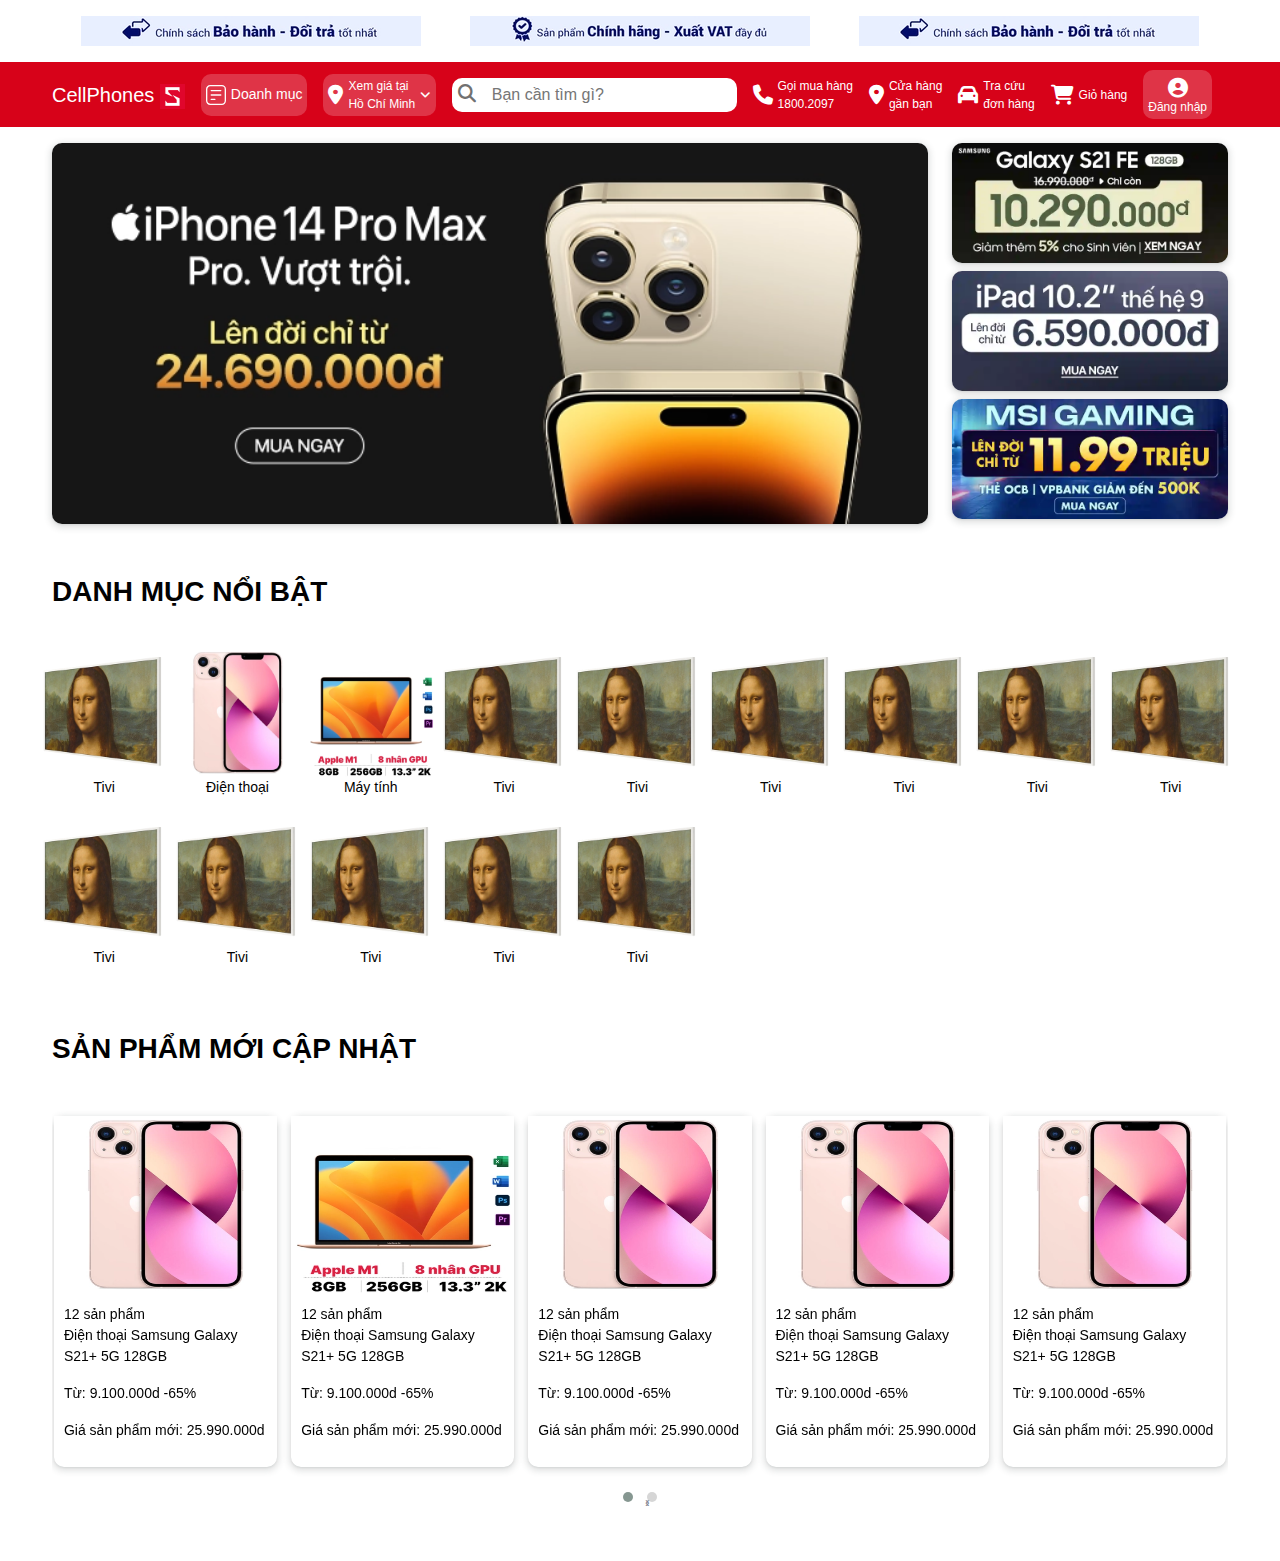
==== index.html @ 33405a59 "first commit" ====
<!DOCTYPE html>
<html lang="en">
<head>
    <meta charset="utf-8">
    <title>CellPhones | Điện thoại chính hãng</title>

    <!-- mobile responsive meta -->
    <meta name="viewport" content="width=device-width, initial-scale=1, maximum-scale=1">
    <meta name="description" content="This is meta description">
    <meta name="author" content="Themefisher">
    <meta name="generator" content="Hugo 0.74.3" />

    <!-- theme meta -->
    <meta name="theme-name" content="reader" />

    <!-- theme meta -->
    <!-- <link rel="stylesheet" href="./public/css/jquery-ui.min.css"> -->
    <link rel="stylesheet" href="https://cdnjs.cloudflare.com/ajax/libs/font-awesome/6.4.0/css/all.min.css">
    <link rel="stylesheet" href="./public/css/bootstrap.min.css">
    <!-- <link rel="stylesheet" href="./public/css/font-awesome.min.css"> -->
    <link rel="stylesheet" href="./public/css/magnific-popup.css">
    <link rel="stylesheet" href="./public/css/owl.carousel.min.css">
    <link rel="stylesheet" href="./public/css/owl.theme.default.min.css">

    <link rel="stylesheet" href="./public/css/style.css">

    <!--Favicon-->
    <link rel="shortcut icon" href="./public/image/logo-cps.png" type="image/x-icon">
    <link rel="icon" href="./public/image/logo-cps.png" type="image/x-icon">

    <meta property="og:title" content="Reader | Hugo Personal Blog Template" />
    <meta property="og:description" content="This is meta description" />
    <meta property="og:type" content="website" />
    <meta property="og:url" content="" />
    <meta property="og:updated_time" content="2020-03-15T15:40:24+06:00" />
</head>
<body>
    <!-- Page Preloder -->
    <div id="preloder">
        <div class="loader"></div>
    </div>
    <!-- Header start -->
    <header>
        <div class="container">
            <div class="top-header row p-3 text-center">
                <div class="col-lg-4 col-md-12 col-12">
                    <img src="./public/image/top-banner-1.png" alt="">
                </div>
                <div class="col-lg-4 col-md-12 col-12">
                    <img src="./public/image/top-banner-2.png" alt="">
                </div>
                <div class="col-lg-4 col-md-12 col-12">
                    <img src="./public/image/top-banner-1.png" alt="">
                </div>
            </div>
        </div>
        <nav class="header-bottom navbar navbar-expand-lg navbar-dark ftco_navbar ftco-navbar-light" id="ftco-navbar">
            <div class="container">
                <a class="navbar-brand logo order-lg-1 order-md-1 order-1" href="index.php">
                    <span>CellPhones</span>
                    <img src="./public/image/logo-cps.png" alt="Logo">
                </a>
                <div class="navbar-brand category dropdown order-lg-2 order-md-2 order-3">
                    <svg xmlns="http://www.w3.org/2000/svg" viewBox="0 0 26.99 26.99"><defs><style>.cls-1 {
                        fill: none;
                        stroke: #fff;
                        stroke-linecap: round;
                        stroke-linejoin: round;
                        stroke-width: 1.8px;
                      }</style></defs> <g id="Layer_2" data-name="Layer 2"><g id="Layer_1-2" data-name="Layer 1"><line x1="7.06" y1="7.52" x2="19.92" y2="7.52" class="cls-1"></line> <line x1="7.06" y1="13.49" x2="19.92" y2="13.49" class="cls-1"></line> <line x1="7.06" y1="19.47" x2="11.95" y2="19.47" class="cls-1"></line> <rect x="0.9" y="0.9" width="25.19" height="25.19" rx="4.71" class="cls-1"></rect></g></g></svg>
                    <a class="dropdown-toggle nav-link" href="#" role="button" id="category">Doanh mục</a>
                    <div class="dropdown-menu" aria-labelledby="category">
                        <a class="dropdown-item" href="">dsad</a>
                        <a class="dropdown-item" href="">dsad</a>
                        <a class="dropdown-item" href="">dsad</a>
                    </div>
                </div>

                <div class="navbar-brand general location order-lg-3 order-md-3 order-4">
                    <div class="icon-address"><i class="fa-sharp fa-solid fa-location-dot"></i></div>
                    <div class="info-location">
                        <p>Xem giá tại</p>
                        <p class="name">Hồ Chí Minh</p>
                    </div>
                    <div class="icon-down"><i class="fa-solid fa-angle-down"></i></div>
                </div>

                <div class="navbar-brand search-header order-lg-4 order-md-4 order-2">
                    <form method="post">
                        <div class="group-input">
                            <div class="btn-search">
                                <button type="submit"><i class="fa-solid fa-magnifying-glass"></i></button>
                            </div>
                            <input type="search" placeholder="Bạn cần tìm gì?">
                        </div>
                    </form>
                </div>

                <div class="navbar-brand general item-info item-768 order-lg-5 order-md-5 order-5">
                    <div class="icon-address"><i class="fa fa-phone"></i></div>
                    <div class="info-location">
                        <p>Gọi mua hàng</p>
                        <p>1800.2097</p>
                    </div>
                </div>

                <div class="navbar-brand general item-info item-768 order-lg-6 order-md-6 order-6">
                    <div class="icon-address"><i class="fa-sharp fa-solid fa-location-dot"></i></div>
                    <div class="info-location">
                        <p>Cửa hàng</p>
                        <p>gần bạn</p>
                    </div>
                </div>

                <div class="navbar-brand general item-info item-768 order-lg-7 order-md-7 order-7">
                    <div class="icon-address"><i class="fa-solid fa-car"></i></div>
                    <div class="info-location">
                        <p>Tra cứu</p>
                        <p>đơn hàng</p>
                    </div>
                </div>

                <div class="navbar-brand general item-info cart order-lg-8 order-md-8 order-8">
                    <div class="icon-address"><i class="fa-solid fa-cart-shopping"></i></div>
                    <div class="info-location">
                        <p>Giỏ hàng</p>
                    </div>
                </div>

                <a class="navbar-brand category item-768 login order-lg-9 order-md-9 order-9">
                    <div class="icon-user"><i class="fa-solid fa-circle-user"></i></div>
                    <p>Đăng nhập</p>
                </a>

                <!-- <button class="navbar-toggler" type="button" data-toggle="collapse" data-target="#ftco-nav" aria-controls="ftco-nav" aria-expanded="false" aria-label="Toggle navigation">
                    <span class="oi oi-menu"></span> Menu
                </button> -->
    
            </div>
        </nav>
        <!-- END nav -->
    </header>
    <!-- Header end -->

    <!-- Main start -->
    <main>
        <!-- Banner start -->
        <section class="banner my-3">
            <div class="container">
                <div class="row">
                    <div class="col-lg-9 col-md-9 col-12">
                        <div class="img-banner">
                            <img src="./public/image/banner1.png" width="100%" alt="banner">
                        </div>
                    </div>
                    <div class="col-lg-3 col-md-3 col-12">
                        <div class="row">
                            <div class="col-12 mb-2">
                                <img src="./public/image/img-intro1.png" class="img-fluid" alt="">
                            </div>
                            <div class="col-12 mb-2">
                                <img src="./public/image/img-intro2.png" class="img-fluid" alt="">
                            </div>
                            <div class="col-12 mb-2">
                                <img src="./public/image/img-intro.png" class="img-fluid" alt="">
                            </div>
                        </div>
                    </div>
                </div>
            </div>
        </section>
        <!-- Banner end -->

        <!--Category start-->
        <section class="manufacture my-5">
            <div class="container">
                <div class="heading">
                    <h3>Danh mục nổi bật</h3>
                </div>
                <div class="row">
                    <div class="group-manu">
                        <a class="item">
                            <img src="./public/image/product1.png" alt="Manufacture">
                            <p class="name">Tivi</p>
                        </a>
                        <a class="item">
                            <img src="./public/image/product2.png" alt="Manufacture">
                            <p class="name">Điện thoại</p>
                        </a>
                        <a class="item">
                            <img src="./public/image/product3.png" alt="Manufacture">
                            <p class="name">Máy tính</p>
                        </a>
                        <a class="item">
                            <img src="./public/image/product1.png" alt="Manufacture">
                            <p class="name">Tivi</p>
                        </a>
                        <a class="item">
                            <img src="./public/image/product1.png" alt="Manufacture">
                            <p class="name">Tivi</p>
                        </a>
                        <a class="item">
                            <img src="./public/image/product1.png" alt="Manufacture">
                            <p class="name">Tivi</p>
                        </a>
                        <a class="item">
                            <img src="./public/image/product1.png" alt="Manufacture">
                            <p class="name">Tivi</p>
                        </a>
                        <a class="item">
                            <img src="./public/image/product1.png" alt="Manufacture">
                            <p class="name">Tivi</p>
                        </a>
                        <a class="item">
                            <img src="./public/image/product1.png" alt="Manufacture">
                            <p class="name">Tivi</p>
                        </a>
                        <a class="item">
                            <img src="./public/image/product1.png" alt="Manufacture">
                            <p class="name">Tivi</p>
                        </a>
                        <a class="item">
                            <img src="./public/image/product1.png" alt="Manufacture">
                            <p class="name">Tivi</p>
                        </a>
                        <a class="item">
                            <img src="./public/image/product1.png" alt="Manufacture">
                            <p class="name">Tivi</p>
                        </a>
                        <a class="item">
                            <img src="./public/image/product1.png" alt="Manufacture">
                            <p class="name">Tivi</p>
                        </a>
                        <a class="item">
                            <img src="./public/image/product1.png" alt="Manufacture">
                            <p class="name">Tivi</p>
                        </a>
                    </div>
                </div>
            </div>
        </section>
        <!--Category end-->

        <!--Product start-->
        <section class="product my-5">
            <div class="container">
                <div class="heading">
                    <div class="heading">
                        <h3>Sản phẩm mới cập nhật</h3>
                    </div>
                </div>
                <!--List product-->
                <div class="carousel-product">
                    <div class="owl-carousel owl-theme">
                        <div class="item">
                            <img src="./public/image/product2.png" loading="lazy" alt="Product">
                            <div class="group-info">
                                <div class="tags"><span>12</span> sản phẩm</div>
                                <p class="name">Điện thoại Samsung Galaxy S21+ 5G 128GB</p>
                                <p class="price">Từ: <span>9.100.000d</span> <span class="sale"> -65%</span></p>
                                <p>Giá sản phẩm mới: 25.990.000d</p>
                            </div>
                        </div>
                        <div class="item">
                            <img src="./public/image/product3.png" loading="lazy" alt="Product">
                            <div class="group-info">
                                <div class="tags"><span>12</span> sản phẩm</div>
                                <p class="name">Điện thoại Samsung Galaxy S21+ 5G 128GB</p>
                                <p class="price">Từ: <span>9.100.000d</span> <span class="sale"> -65%</span></p>
                                <p>Giá sản phẩm mới: 25.990.000d</p>
                            </div>
                        </div>
                        <div class="item">
                            <img src="./public/image/product2.png" loading="lazy" alt="Product">
                            <div class="group-info">
                                <div class="tags"><span>12</span> sản phẩm</div>
                                <p class="name">Điện thoại Samsung Galaxy S21+ 5G 128GB</p>
                                <p class="price">Từ: <span>9.100.000d</span> <span class="sale"> -65%</span></p>
                                <p>Giá sản phẩm mới: 25.990.000d</p>
                            </div>
                        </div>
                        <div class="item">
                            <img src="./public/image/product2.png" loading="lazy" alt="Product">
                            <div class="group-info">
                                <div class="tags"><span>12</span> sản phẩm</div>
                                <p class="name">Điện thoại Samsung Galaxy S21+ 5G 128GB</p>
                                <p class="price">Từ: <span>9.100.000d</span> <span class="sale"> -65%</span></p>
                                <p>Giá sản phẩm mới: 25.990.000d</p>
                            </div>
                        </div>
                        <div class="item">
                            <img src="./public/image/product2.png" loading="lazy" alt="Product">
                            <div class="group-info">
                                <div class="tags"><span>12</span> sản phẩm</div>
                                <p class="name">Điện thoại Samsung Galaxy S21+ 5G 128GB</p>
                                <p class="price">Từ: <span>9.100.000d</span> <span class="sale"> -65%</span></p>
                                <p>Giá sản phẩm mới: 25.990.000d</p>
                            </div>
                        </div>
                        <div class="item">
                            <img src="./public/image/product2.png" loading="lazy" alt="Product">
                            <div class="group-info">
                                <div class="tags"><span>12</span> sản phẩm</div>
                                <p class="name">Điện thoại Samsung Galaxy S21+ 5G 128GB</p>
                                <p class="price">Từ: <span>9.100.000d</span> <span class="sale"> -65%</span></p>
                                <p>Giá sản phẩm mới: 25.990.000d</p>
                            </div>
                        </div>
                        <div class="item">
                            <img src="./public/image/product2.png" loading="lazy" alt="Product">
                            <div class="group-info">
                                <div class="tags"><span>12</span> sản phẩm</div>
                                <p class="name">Điện thoại Samsung Galaxy S21+ 5G 128GB</p>
                                <p class="price">Từ: <span>9.100.000d</span> <span class="sale"> -65%</span></p>
                                <p>Giá sản phẩm mới: 25.990.000d</p>
                            </div>
                        </div>
                        <div class="item">
                            <img src="./public/image/product2.png" loading="lazy" alt="Product">
                            <div class="group-info">
                                <div class="tags"><span>12</span> sản phẩm</div>
                                <p class="name">Điện thoại Samsung Galaxy S21+ 5G 128GB</p>
                                <p class="price">Từ: <span>9.100.000d</span> <span class="sale"> -65%</span></p>
                                <p>Giá sản phẩm mới: 25.990.000d</p>
                            </div>
                        </div>
                    </div>
                </div>
            </div>
        </section>
        <!--Product end-->
    </main>
    <!-- Main end -->


    <!-- Footer start -->
    <footer>

    </footer>
    <!-- Footer end -->


    <!-- script -->
    <script src="./public/js/jquery-3.3.1.min.js"></script>
    <script src="./public/js/bootstrap.min.js"></script>
    <script src="./public/js/jquery.magnific-popup.min.js"></script>
    <script src="./public/js/owl.carousel.min.js"></script>

    <script src="./public/js/main.js"></script>
    <script src="./public/js/script.js"></script>
</body>
</html>
---- public/css/style.css ----
/*!
 * Bootstrap v4.6.0 (https://getbootstrap.com/)
 * Copyright 2011-2021 The Bootstrap Authors
 * Copyright 2011-2021 Twitter, Inc.
 * Licensed under MIT (https://github.com/twbs/bootstrap/blob/main/LICENSE)
 */
:root {
    --blue: #4e73df;
    --indigo: #6610f2;
    --purple: #6f42c1;
    --pink: #e83e8c;
    --red: #d70018;
    --orange: #fd7e14;
    --yellow: #f6c23e;
    --green: #1cc88a;
    --teal: #20c9a6;
    --cyan: #36b9cc;
    --white: #fff;
    --gray: #858796;
    --gray-dark: #5a5c69;
    --primary: #4e73df;
    --secondary: #858796;
    --success: #1cc88a;
    --info: #36b9cc;
    --warning: #f6c23e;
    --danger: #d70018;
    --light: #f8f9fc;
    --dark: #000000;
    --breakpoint-xs: 0;
    --breakpoint-sm: 576px;
    --breakpoint-md: 768px;
    --breakpoint-lg: 992px;
    --breakpoint-xl: 1200px;
}

*,
*::before,
*::after {
    box-sizing: border-box;
}

html {
	font-family: sans-serif;
    line-height: 1.15;
    -webkit-text-size-adjust: 100%;
    -webkit-tap-highlight-color: rgba(0, 0, 0, 0);
}

article, aside, figcaption, figure, footer, header, hgroup, main, nav, section {
    display: block;
}

body {
    margin: 0;
    font-family: sans-serif;
    font-size: 1rem;
    font-weight: 400;
    line-height: 1.5;
    color: #858796;
    text-align: left;
    background-color: #fff;
}

[tabindex="-1"]:focus:not(:focus-visible) {
    outline: 0 !important;
}

hr {
    box-sizing: content-box;
    height: 0;
    overflow: visible;
}

h1, h2, h3, h4, h5, h6 {
    margin-top: 0;
    margin-bottom: 0.5rem;
}

p {
    margin-top: 0;
    margin-bottom: 1rem;
}

abbr[title],
abbr[data-original-title] {
    text-decoration: underline;
    -webkit-text-decoration: underline dotted;
    text-decoration: underline dotted;
    cursor: help;
    border-bottom: 0;
    -webkit-text-decoration-skip-ink: none;
    text-decoration-skip-ink: none;
}

address {
    margin-bottom: 1rem;
    font-style: normal;
    line-height: inherit;
}

ol,
ul,
dl {
    margin-top: 0;
    margin-bottom: 1rem;
}

ol ol,
ul ul,
ol ul,
ul ol {
    margin-bottom: 0;
}

dt {
    font-weight: 700;
}

dd {
    margin-bottom: .5rem;
    margin-left: 0;
}

blockquote {
    margin: 0 0 1rem;
}

b,
strong {
    font-weight: bolder;
}

small {
    font-size: 80%;
}

sub,
sup {
    position: relative;
    font-size: 75%;
    line-height: 0;
    vertical-align: baseline;
}

sub {
    bottom: -.25em;
}

sup {
    top: -.5em;
}

a {
    color: #4e73df;
    text-decoration: none;
    background-color: transparent;
}

a:hover {
    color: #224abe;
    text-decoration: underline;
}

a:not([href]):not([class]) {
    color: inherit;
    text-decoration: none;
}

a:not([href]):not([class]):hover {
    color: inherit;
    text-decoration: none;
}

pre,
code,
kbd,
samp {
    font-family: SFMono-Regular, Menlo, Monaco, Consolas, "Liberation Mono", "Courier New", monospace;
    font-size: 1em;
}

pre {
    margin-top: 0;
    margin-bottom: 1rem;
    overflow: auto;
    -ms-overflow-style: scrollbar;
}

figure {
    margin: 0 0 1rem;
}

img {
    vertical-align: middle;
    border-style: none;
}

svg {
    overflow: hidden;
    vertical-align: middle;
}

table {
    border-collapse: collapse;
}

caption {
    padding-top: 0.75rem;
    padding-bottom: 0.75rem;
    color: #858796;
    text-align: left;
    caption-side: bottom;
}

th {
    text-align: inherit;
    text-align: -webkit-match-parent;
}

label {
    display: inline-block;
    margin-bottom: 0.5rem;
}

button {
    border-radius: 0;
}

button:focus:not(:focus-visible) {
    outline: 0;
}

input,
button,
select,
optgroup,
textarea {
    margin: 0;
    font-family: inherit;
    font-size: inherit;
    line-height: inherit;
}

button,
input {
    overflow: visible;
}

button,
select {
    text-transform: none;
}

[role="button"] {
    cursor: pointer;
}

select {
    word-wrap: normal;
}

button,
[type="button"],
[type="reset"],
[type="submit"] {
    -webkit-appearance: button;
}

button:not(:disabled),
[type="button"]:not(:disabled),
[type="reset"]:not(:disabled),
[type="submit"]:not(:disabled) {
    cursor: pointer;
}

button::-moz-focus-inner,
[type="button"]::-moz-focus-inner,
[type="reset"]::-moz-focus-inner,
[type="submit"]::-moz-focus-inner {
    padding: 0;
    border-style: none;
}

input[type="radio"],
input[type="checkbox"] {
    box-sizing: border-box;
    padding: 0;
}

textarea {
    overflow: auto;
    resize: vertical;
}

fieldset {
    min-width: 0;
    padding: 0;
    margin: 0;
    border: 0;
}

legend {
    display: block;
    width: 100%;
    max-width: 100%;
    padding: 0;
    margin-bottom: .5rem;
    font-size: 1.5rem;
    line-height: inherit;
    color: inherit;
    white-space: normal;
}

progress {
    vertical-align: baseline;
}

[type="number"]::-webkit-inner-spin-button,
[type="number"]::-webkit-outer-spin-button {
    height: auto;
}

[type="search"] {
    outline-offset: -2px;
    -webkit-appearance: none;
}

[type="search"]::-webkit-search-decoration {
    -webkit-appearance: none;
}

::-webkit-file-upload-button {
    font: inherit;
    -webkit-appearance: button;
}

output {
    display: inline-block;
}

summary {
    display: list-item;
    cursor: pointer;
}

template {
    display: none;
}

[hidden] {
    display: none !important;
}

h1, h2, h3, h4, h5, h6,
.h1, .h2, .h3, .h4, .h5, .h6 {
    margin-bottom: 0.5rem;
    font-weight: 400;
    line-height: 1.2;
}

h1, .h1 {
    font-size: 2.5rem;
}

h2, .h2 {
    font-size: 2rem;
}

h3, .h3 {
    font-size: 1.75rem;
}

h4, .h4 {
    font-size: 1.5rem;
}

h5, .h5 {
    font-size: 1.25rem;
}

h6, .h6 {
    font-size: 1rem;
}


.container,
.container-fluid,
.container-sm,
.container-md,
.container-lg,
.container-xl {
    width: 100%;
    padding-right: 0.75rem;
    padding-left: 0.75rem;
    margin-right: auto;
    margin-left: auto;
}

@media (min-width: 576px) {
    .container, .container-sm {
        max-width: calc(100% - 30px);
    }
}

@media (min-width: 768px) {
    .container, .container-sm, .container-md {
        max-width: calc(100% - 30px);
    }
}

@media (min-width: 992px) {
    .container, .container-sm, .container-md, .container-lg {
        max-width: calc(100% - 30px);
    }
}

@media (min-width: 1200px) {
    .container, .container-sm, .container-md, .container-lg, .container-xl {
        max-width: 1200px;
    }
}

.row {
    display: flex;
    flex-wrap: wrap;
    margin-right: -0.75rem;
    margin-left: -0.75rem;
}

.no-gutters {
    margin-right: 0;
    margin-left: 0;
}

.no-gutters>.col,
.no-gutters>[class*="col-"] {
    padding-right: 0;
    padding-left: 0;
}

.col-1, .col-2, .col-3, .col-4, .col-5, .col-6, .col-7, .col-8, .col-9, .col-10, .col-11, .col-12, .col,
.col-auto, .col-sm-1, .col-sm-2, .col-sm-3, .col-sm-4, .col-sm-5, .col-sm-6, .col-sm-7, .col-sm-8, .col-sm-9, .col-sm-10, .col-sm-11, .col-sm-12, .col-sm,
.col-sm-auto, .col-md-1, .col-md-2, .col-md-3, .col-md-4, .col-md-5, .col-md-6, .col-md-7, .col-md-8, .col-md-9, .col-md-10, .col-md-11, .col-md-12, .col-md,
.col-md-auto, .col-lg-1, .col-lg-2, .col-lg-3, .col-lg-4, .col-lg-5, .col-lg-6, .col-lg-7, .col-lg-8, .col-lg-9, .col-lg-10, .col-lg-11, .col-lg-12, .col-lg,
.col-lg-auto, .col-xl-1, .col-xl-2, .col-xl-3, .col-xl-4, .col-xl-5, .col-xl-6, .col-xl-7, .col-xl-8, .col-xl-9, .col-xl-10, .col-xl-11, .col-xl-12, .col-xl,
.col-xl-auto {
    position: relative;
    width: 100%;
    padding-right: 0.75rem;
    padding-left: 0.75rem;
}

.col {
    flex-basis: 0;
    flex-grow: 1;
    max-width: 100%;
}

.row-cols-1>* {
    flex: 0 0 100%;
    max-width: 100%;
}

.row-cols-2>* {
    flex: 0 0 50%;
    max-width: 50%;
}

.row-cols-3>* {
    flex: 0 0 33.33333%;
    max-width: 33.33333%;
}

.row-cols-4>* {
    flex: 0 0 25%;
    max-width: 25%;
}

.row-cols-5>* {
    flex: 0 0 20%;
    max-width: 20%;
}

.row-cols-6>* {
    flex: 0 0 16.66667%;
    max-width: 16.66667%;
}

.col-auto {
    flex: 0 0 auto;
    width: auto;
    max-width: 100%;
}

.col-1 {
    flex: 0 0 8.33333%;
    max-width: 8.33333%;
}

.col-2 {
    flex: 0 0 16.66667%;
    max-width: 16.66667%;
}

.col-3 {
    flex: 0 0 25%;
    max-width: 25%;
}

.col-4 {
    flex: 0 0 33.33333%;
    max-width: 33.33333%;
}

.col-5 {
    flex: 0 0 41.66667%;
    max-width: 41.66667%;
}

.col-6 {
    flex: 0 0 50%;
    max-width: 50%;
}

.col-7 {
    flex: 0 0 58.33333%;
    max-width: 58.33333%;
}

.col-8 {
    flex: 0 0 66.66667%;
    max-width: 66.66667%;
}

.col-9 {
    flex: 0 0 75%;
    max-width: 75%;
}

.col-10 {
    flex: 0 0 83.33333%;
    max-width: 83.33333%;
}

.col-11 {
    flex: 0 0 91.66667%;
    max-width: 91.66667%;
}

.col-12 {
    flex: 0 0 100%;
    max-width: 100%;
}

@media (min-width: 576px) {
    .col-sm {
      flex-basis: 0;
      flex-grow: 1;
      max-width: 100%;
    }
    .row-cols-sm-1 > * {
      flex: 0 0 100%;
      max-width: 100%;
    }
    .row-cols-sm-2 > * {
      flex: 0 0 50%;
      max-width: 50%;
    }
    .row-cols-sm-3 > * {
      flex: 0 0 33.33333%;
      max-width: 33.33333%;
    }
    .row-cols-sm-4 > * {
      flex: 0 0 25%;
      max-width: 25%;
    }
    .row-cols-sm-5 > * {
      flex: 0 0 20%;
      max-width: 20%;
    }
    .row-cols-sm-6 > * {
      flex: 0 0 16.66667%;
      max-width: 16.66667%;
    }
    .col-sm-auto {
      flex: 0 0 auto;
      width: auto;
      max-width: 100%;
    }
    .col-sm-1 {
      flex: 0 0 8.33333%;
      max-width: 8.33333%;
    }
    .col-sm-2 {
      flex: 0 0 16.66667%;
      max-width: 16.66667%;
    }
    .col-sm-3 {
      flex: 0 0 25%;
      max-width: 25%;
    }
    .col-sm-4 {
      flex: 0 0 33.33333%;
      max-width: 33.33333%;
    }
    .col-sm-5 {
      flex: 0 0 41.66667%;
      max-width: 41.66667%;
    }
    .col-sm-6 {
      flex: 0 0 50%;
      max-width: 50%;
    }
    .col-sm-7 {
      flex: 0 0 58.33333%;
      max-width: 58.33333%;
    }
    .col-sm-8 {
      flex: 0 0 66.66667%;
      max-width: 66.66667%;
    }
    .col-sm-9 {
      flex: 0 0 75%;
      max-width: 75%;
    }
    .col-sm-10 {
      flex: 0 0 83.33333%;
      max-width: 83.33333%;
    }
    .col-sm-11 {
      flex: 0 0 91.66667%;
      max-width: 91.66667%;
    }
    .col-sm-12 {
      flex: 0 0 100%;
      max-width: 100%;
    }
    .order-sm-first {
      order: -1;
    }
    .order-sm-last {
      order: 13;
    }
    .order-sm-0 {
      order: 0;
    }
    .order-sm-1 {
      order: 1;
    }
    .order-sm-2 {
      order: 2;
    }
    .order-sm-3 {
      order: 3;
    }
    .order-sm-4 {
      order: 4;
    }
    .order-sm-5 {
      order: 5;
    }
    .order-sm-6 {
      order: 6;
    }
    .order-sm-7 {
      order: 7;
    }
    .order-sm-8 {
      order: 8;
    }
    .order-sm-9 {
      order: 9;
    }
    .order-sm-10 {
      order: 10;
    }
    .order-sm-11 {
      order: 11;
    }
    .order-sm-12 {
      order: 12;
    }
    .offset-sm-0 {
      margin-left: 0;
    }
    .offset-sm-1 {
      margin-left: 8.33333%;
    }
    .offset-sm-2 {
      margin-left: 16.66667%;
    }
    .offset-sm-3 {
      margin-left: 25%;
    }
    .offset-sm-4 {
      margin-left: 33.33333%;
    }
    .offset-sm-5 {
      margin-left: 41.66667%;
    }
    .offset-sm-6 {
      margin-left: 50%;
    }
    .offset-sm-7 {
      margin-left: 58.33333%;
    }
    .offset-sm-8 {
      margin-left: 66.66667%;
    }
    .offset-sm-9 {
      margin-left: 75%;
    }
    .offset-sm-10 {
      margin-left: 83.33333%;
    }
    .offset-sm-11 {
      margin-left: 91.66667%;
    }
  }
  
  @media (min-width: 768px) {
    .col-md {
      flex-basis: 0;
      flex-grow: 1;
      max-width: 100%;
    }
    .row-cols-md-1 > * {
      flex: 0 0 100%;
      max-width: 100%;
    }
    .row-cols-md-2 > * {
      flex: 0 0 50%;
      max-width: 50%;
    }
    .row-cols-md-3 > * {
      flex: 0 0 33.33333%;
      max-width: 33.33333%;
    }
    .row-cols-md-4 > * {
      flex: 0 0 25%;
      max-width: 25%;
    }
    .row-cols-md-5 > * {
      flex: 0 0 20%;
      max-width: 20%;
    }
    .row-cols-md-6 > * {
      flex: 0 0 16.66667%;
      max-width: 16.66667%;
    }
    .col-md-auto {
      flex: 0 0 auto;
      width: auto;
      max-width: 100%;
    }
    .col-md-1 {
      flex: 0 0 8.33333%;
      max-width: 8.33333%;
    }
    .col-md-2 {
      flex: 0 0 16.66667%;
      max-width: 16.66667%;
    }
    .col-md-3 {
      flex: 0 0 25%;
      max-width: 25%;
    }
    .col-md-4 {
      flex: 0 0 33.33333%;
      max-width: 33.33333%;
    }
    .col-md-5 {
      flex: 0 0 41.66667%;
      max-width: 41.66667%;
    }
    .col-md-6 {
      flex: 0 0 50%;
      max-width: 50%;
    }
    .col-md-7 {
      flex: 0 0 58.33333%;
      max-width: 58.33333%;
    }
    .col-md-8 {
      flex: 0 0 66.66667%;
      max-width: 66.66667%;
    }
    .col-md-9 {
      flex: 0 0 75%;
      max-width: 75%;
    }
    .col-md-10 {
      flex: 0 0 83.33333%;
      max-width: 83.33333%;
    }
    .col-md-11 {
      flex: 0 0 91.66667%;
      max-width: 91.66667%;
    }
    .col-md-12 {
      flex: 0 0 100%;
      max-width: 100%;
    }
    .order-md-first {
      order: -1;
    }
    .order-md-last {
      order: 13;
    }
    .order-md-0 {
      order: 0;
    }
    .order-md-1 {
      order: 1;
    }
    .order-md-2 {
      order: 2;
    }
    .order-md-3 {
      order: 3;
    }
    .order-md-4 {
      order: 4;
    }
    .order-md-5 {
      order: 5;
    }
    .order-md-6 {
      order: 6;
    }
    .order-md-7 {
      order: 7;
    }
    .order-md-8 {
      order: 8;
    }
    .order-md-9 {
      order: 9;
    }
    .order-md-10 {
      order: 10;
    }
    .order-md-11 {
      order: 11;
    }
    .order-md-12 {
      order: 12;
    }
    .offset-md-0 {
      margin-left: 0;
    }
    .offset-md-1 {
      margin-left: 8.33333%;
    }
    .offset-md-2 {
      margin-left: 16.66667%;
    }
    .offset-md-3 {
      margin-left: 25%;
    }
    .offset-md-4 {
      margin-left: 33.33333%;
    }
    .offset-md-5 {
      margin-left: 41.66667%;
    }
    .offset-md-6 {
      margin-left: 50%;
    }
    .offset-md-7 {
      margin-left: 58.33333%;
    }
    .offset-md-8 {
      margin-left: 66.66667%;
    }
    .offset-md-9 {
      margin-left: 75%;
    }
    .offset-md-10 {
      margin-left: 83.33333%;
    }
    .offset-md-11 {
      margin-left: 91.66667%;
    }
  }
  
  @media (min-width: 992px) {
    .col-lg {
      flex-basis: 0;
      flex-grow: 1;
      max-width: 100%;
    }
    .row-cols-lg-1 > * {
      flex: 0 0 100%;
      max-width: 100%;
    }
    .row-cols-lg-2 > * {
      flex: 0 0 50%;
      max-width: 50%;
    }
    .row-cols-lg-3 > * {
      flex: 0 0 33.33333%;
      max-width: 33.33333%;
    }
    .row-cols-lg-4 > * {
      flex: 0 0 25%;
      max-width: 25%;
    }
    .row-cols-lg-5 > * {
      flex: 0 0 20%;
      max-width: 20%;
    }
    .row-cols-lg-6 > * {
      flex: 0 0 16.66667%;
      max-width: 16.66667%;
    }
    .col-lg-auto {
      flex: 0 0 auto;
      width: auto;
      max-width: 100%;
    }
    .col-lg-1 {
      flex: 0 0 8.33333%;
      max-width: 8.33333%;
    }
    .col-lg-2 {
      flex: 0 0 16.66667%;
      max-width: 16.66667%;
    }
    .col-lg-3 {
      flex: 0 0 25%;
      max-width: 25%;
    }
    .col-lg-4 {
      flex: 0 0 33.33333%;
      max-width: 33.33333%;
    }
    .col-lg-5 {
      flex: 0 0 41.66667%;
      max-width: 41.66667%;
    }
    .col-lg-6 {
      flex: 0 0 50%;
      max-width: 50%;
    }
    .col-lg-7 {
      flex: 0 0 58.33333%;
      max-width: 58.33333%;
    }
    .col-lg-8 {
      flex: 0 0 66.66667%;
      max-width: 66.66667%;
    }
    .col-lg-9 {
      flex: 0 0 75%;
      max-width: 75%;
    }
    .col-lg-10 {
      flex: 0 0 83.33333%;
      max-width: 83.33333%;
    }
    .col-lg-11 {
      flex: 0 0 91.66667%;
      max-width: 91.66667%;
    }
    .col-lg-12 {
      flex: 0 0 100%;
      max-width: 100%;
    }
    .order-lg-first {
      order: -1;
    }
    .order-lg-last {
      order: 13;
    }
    .order-lg-0 {
      order: 0;
    }
    .order-lg-1 {
      order: 1;
    }
    .order-lg-2 {
      order: 2;
    }
    .order-lg-3 {
      order: 3;
    }
    .order-lg-4 {
      order: 4;
    }
    .order-lg-5 {
      order: 5;
    }
    .order-lg-6 {
      order: 6;
    }
    .order-lg-7 {
      order: 7;
    }
    .order-lg-8 {
      order: 8;
    }
    .order-lg-9 {
      order: 9;
    }
    .order-lg-10 {
      order: 10;
    }
    .order-lg-11 {
      order: 11;
    }
    .order-lg-12 {
      order: 12;
    }
    .offset-lg-0 {
      margin-left: 0;
    }
    .offset-lg-1 {
      margin-left: 8.33333%;
    }
    .offset-lg-2 {
      margin-left: 16.66667%;
    }
    .offset-lg-3 {
      margin-left: 25%;
    }
    .offset-lg-4 {
      margin-left: 33.33333%;
    }
    .offset-lg-5 {
      margin-left: 41.66667%;
    }
    .offset-lg-6 {
      margin-left: 50%;
    }
    .offset-lg-7 {
      margin-left: 58.33333%;
    }
    .offset-lg-8 {
      margin-left: 66.66667%;
    }
    .offset-lg-9 {
      margin-left: 75%;
    }
    .offset-lg-10 {
      margin-left: 83.33333%;
    }
    .offset-lg-11 {
      margin-left: 91.66667%;
    }
  }
  
  @media (min-width: 1200px) {
    .col-xl {
      flex-basis: 0;
      flex-grow: 1;
      max-width: 100%;
    }
    .row-cols-xl-1 > * {
      flex: 0 0 100%;
      max-width: 100%;
    }
    .row-cols-xl-2 > * {
      flex: 0 0 50%;
      max-width: 50%;
    }
    .row-cols-xl-3 > * {
      flex: 0 0 33.33333%;
      max-width: 33.33333%;
    }
    .row-cols-xl-4 > * {
      flex: 0 0 25%;
      max-width: 25%;
    }
    .row-cols-xl-5 > * {
      flex: 0 0 20%;
      max-width: 20%;
    }
    .row-cols-xl-6 > * {
      flex: 0 0 16.66667%;
      max-width: 16.66667%;
    }
    .col-xl-auto {
      flex: 0 0 auto;
      width: auto;
      max-width: 100%;
    }
    .col-xl-1 {
      flex: 0 0 8.33333%;
      max-width: 8.33333%;
    }
    .col-xl-2 {
      flex: 0 0 16.66667%;
      max-width: 16.66667%;
    }
    .col-xl-3 {
      flex: 0 0 25%;
      max-width: 25%;
    }
    .col-xl-4 {
      flex: 0 0 33.33333%;
      max-width: 33.33333%;
    }
    .col-xl-5 {
      flex: 0 0 41.66667%;
      max-width: 41.66667%;
    }
    .col-xl-6 {
      flex: 0 0 50%;
      max-width: 50%;
    }
    .col-xl-7 {
      flex: 0 0 58.33333%;
      max-width: 58.33333%;
    }
    .col-xl-8 {
      flex: 0 0 66.66667%;
      max-width: 66.66667%;
    }
    .col-xl-9 {
      flex: 0 0 75%;
      max-width: 75%;
    }
    .col-xl-10 {
      flex: 0 0 83.33333%;
      max-width: 83.33333%;
    }
    .col-xl-11 {
      flex: 0 0 91.66667%;
      max-width: 91.66667%;
    }
    .col-xl-12 {
      flex: 0 0 100%;
      max-width: 100%;
    }
    .order-xl-first {
      order: -1;
    }
    .order-xl-last {
      order: 13;
    }
    .order-xl-0 {
      order: 0;
    }
    .order-xl-1 {
      order: 1;
    }
    .order-xl-2 {
      order: 2;
    }
    .order-xl-3 {
      order: 3;
    }
    .order-xl-4 {
      order: 4;
    }
    .order-xl-5 {
      order: 5;
    }
    .order-xl-6 {
      order: 6;
    }
    .order-xl-7 {
      order: 7;
    }
    .order-xl-8 {
      order: 8;
    }
    .order-xl-9 {
      order: 9;
    }
    .order-xl-10 {
      order: 10;
    }
    .order-xl-11 {
      order: 11;
    }
    .order-xl-12 {
      order: 12;
    }
    .offset-xl-0 {
      margin-left: 0;
    }
    .offset-xl-1 {
      margin-left: 8.33333%;
    }
    .offset-xl-2 {
      margin-left: 16.66667%;
    }
    .offset-xl-3 {
      margin-left: 25%;
    }
    .offset-xl-4 {
      margin-left: 33.33333%;
    }
    .offset-xl-5 {
      margin-left: 41.66667%;
    }
    .offset-xl-6 {
      margin-left: 50%;
    }
    .offset-xl-7 {
      margin-left: 58.33333%;
    }
    .offset-xl-8 {
      margin-left: 66.66667%;
    }
    .offset-xl-9 {
      margin-left: 75%;
    }
    .offset-xl-10 {
      margin-left: 83.33333%;
    }
    .offset-xl-11 {
      margin-left: 91.66667%;
    }
  }
/* Preloder */

#preloder {
    position: fixed;
    width: 100%;
    height: 100%;
    top: 0;
    left: 0;
    z-index: 999999;
    background: #ffffff;
}

.loader {
    width: 40px;
    height: 40px;
    position: absolute;
    top: 50%;
    left: 50%;
    margin-top: -13px;
    margin-left: -13px;
    border-radius: 60px;
    animation: loader 0.8s linear infinite;
    -webkit-animation: loader 0.8s linear infinite;
}

@keyframes loader {
    0% {
        -webkit-transform: rotate(0deg);
        transform: rotate(0deg);
        border: 4px solid #f44336;
        border-left-color: transparent;
    }

    50% {
        -webkit-transform: rotate(180deg);
        transform: rotate(180deg);
        border: 4px solid #673ab7;
        border-left-color: transparent;
    }

    100% {
        -webkit-transform: rotate(360deg);
        transform: rotate(360deg);
        border: 4px solid #f44336;
        border-left-color: transparent;
    }
}

@-webkit-keyframes loader {
    0% {
        -webkit-transform: rotate(0deg);
        border: 4px solid #f44336;
        border-left-color: transparent;
    }

    50% {
        -webkit-transform: rotate(180deg);
        border: 4px solid #673ab7;
        border-left-color: transparent;
    }

    100% {
        -webkit-transform: rotate(360deg);
        border: 4px solid #f44336;
        border-left-color: transparent;
    }
}

/*=================Custom css====================*/
nav.header-bottom {
    background-color: var(--red);
    font-size: 12px;
}

.navbar-dark .navbar-nav .nav-link{
    color: #fff;
    font-size: 1em;
}



.header-bottom .navbar-brand.logo img{
    width: 25px;
    /* margin-left: -10px; */
}

.header-bottom .navbar-brand.category,
.header-bottom .navbar-brand.location{
    display: flex;
    align-items: center;
    gap: 5px;
    background: hsla(0,0%,100%,.2);
    border-radius: 10px;
    height: 42px;
    padding: 3px 5px;
    cursor: pointer;
}

.header-bottom .navbar-brand.category a{
    color: var(--white);
}

.header-bottom .navbar-brand.category a.dropdown-item{
    color: var(--dark);
}

.header-bottom .navbar-brand.category a.dropdown-toggle{
    padding: 0;
    font-size: 14px;
}
.header-bottom .navbar-brand.category a.dropdown-toggle::after{
    display: none;
}

.header-bottom .navbar-brand.category svg{
    height: 20px;
}

.header-bottom .navbar-brand.general .icon-address{
    margin: 0;
    font-size: 20px;
} 
.header-bottom .navbar-brand.general p{
    margin: 0;
    font-size: 10px;
} 
.header-bottom .navbar-brand.general p.name,
.header-bottom .navbar-brand.general .icon-down{
    margin: 0;
    font-size: 12px;
} 

.search-header{
    width: 300px;
}
.search-header .group-input{
    position: relative;
    display: flex;
}

.search-header .group-input .btn-search button{
    background-color: #fff;
    border: 0;
    border-radius: 10px 0 0 10px;
    box-sizing: border-box;
    color: #707070;
    height: 34px;
    font-weight: bold;
    font-size: 18px;
}

.search-header .group-input input[type=search]{
    border: 0;
    border-radius: 0 10px 10px 0;
    font-size: 16px;
    outline: none;
    height: 34px;
    padding: 0.5rem 0.5rem 0.5rem 0.6rem;
    width: 100%;
}

.header-bottom .navbar-brand.item-info{
    display: flex;
    align-items: center;
    gap: 5px;
}

.header-bottom .navbar-brand.general p{
    margin: 0;
    font-size: 12px;
} 

.header-bottom .navbar-brand.login{
    display: flex;
    flex-direction: column;
    height: 100%;
    gap: 0;
}
.header-bottom .navbar-brand.login .icon-user{
    /* font-size: 12px; */
}
.header-bottom .navbar-brand.login p{
    margin: 0;
    margin-top: -5px;
    font-size: 12px;
}

@media screen and (max-width: 1100px){
    .header-bottom .navbar-brand p {
        white-space: break-spaces;
        -webkit-line-clamp: 1;
        -webkit-box-orient: vertical;
        display: -webkit-box;
        overflow: hidden;
        word-break: inherit;
        max-width: 50px;
    }
}

@media screen and (max-width:992.98px) {
    .navbar-brand{
        margin-right: .4rem;
    }
    .search-header{
        max-width: 170px;
        width: 100%;
    }
    .header-bottom .navbar-brand p {
        max-width: 35px;
        width: auto;
    }
    .header-bottom .navbar-brand.logo span{
        display: none;
    }
}

@media screen and (max-width:820.98px) {
    .header-bottom .navbar-brand.category{
        display: none;
    }
    .header-bottom .navbar-brand p {
        max-width: 45px;
    }
}
@media screen and (max-width:768.98px) {
    .search-header{
        max-width: 400px;
        width: calc(100% - 220px);
    }
    .header-bottom .navbar-brand.item-768{
        display: none;
    }
    .header-bottom .navbar-brand p{
        max-width: 100%;
    }
    .header-bottom .navbar-brand.cart{
        display: flex;
        flex-direction: column;
        height: 100%;
        gap: 0;
        background: hsla(0,0%,100%,.2);
        border-radius: 10px;
        height: 42px;
        padding: 3px 5px;
        cursor: pointer;
    }
    .header-bottom .navbar-brand.cart p{
        font-size: 10px;
        margin-top: -7px;
    }
}

.banner img{
    border-radius: 10px;
    box-shadow: 0 1px 2px 0 rgba(60,64,67,.1), 0 2px 6px 2px rgba(60,64,67,.15);
    overflow: hidden;
}

/*================Manufacture=================*/
.manufacture,.product{
    font-size: 14px;
}

.manufacture .heading h3,
.product .heading h3{
    color: var(--dark);
    font-weight: bold;
    margin-bottom: 40px;
    text-transform: uppercase;
}

.manufacture .group-manu{
    display: flex;
    flex-direction: row;
    gap: 5px;
    flex-wrap: wrap;
    justify-content: start;
}

.manufacture .group-manu .item{
    width: calc(11.11% - 5px);
}

.manufacture .group-manu .item img{
    width: 100%;
    aspect-ratio: 1/1;
}

.manufacture .group-manu .item .name{
    text-align: center;
    color: #000;
}

/*=================Product===============*/
.product{
    font-size: 14px;
}
.carousel-product .item{
    color: var(--dark);
    box-shadow: 0 1px 2px 0 rgba(60,64,67,.1), 0 2px 6px 2px rgba(60,64,67,.15);
    margin: 10px 2px;
    border-radius: 10px;
}

.carousel-product .item img{
    width: 100%;
    aspect-ratio: 1/0.8;
    object-fit: center;
}

.carousel-product .item .group-info{
    padding: 10px;
}
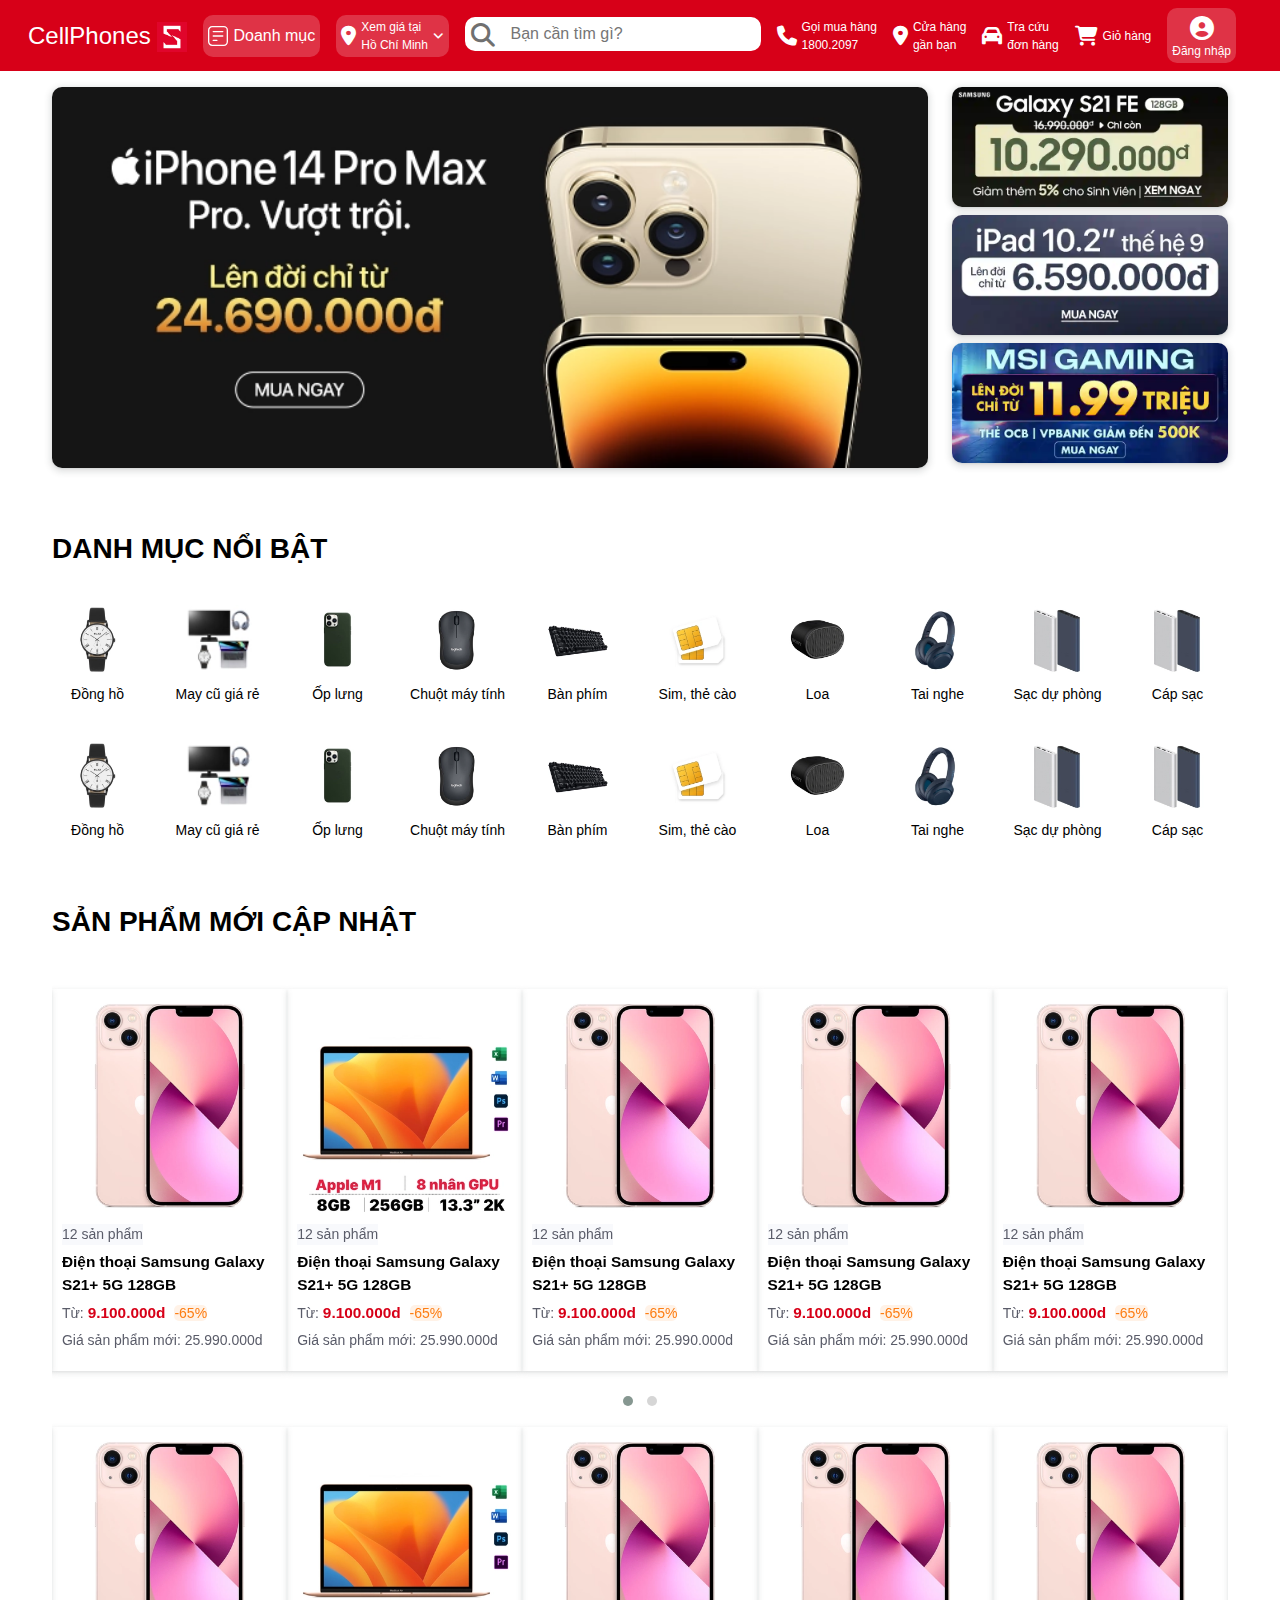
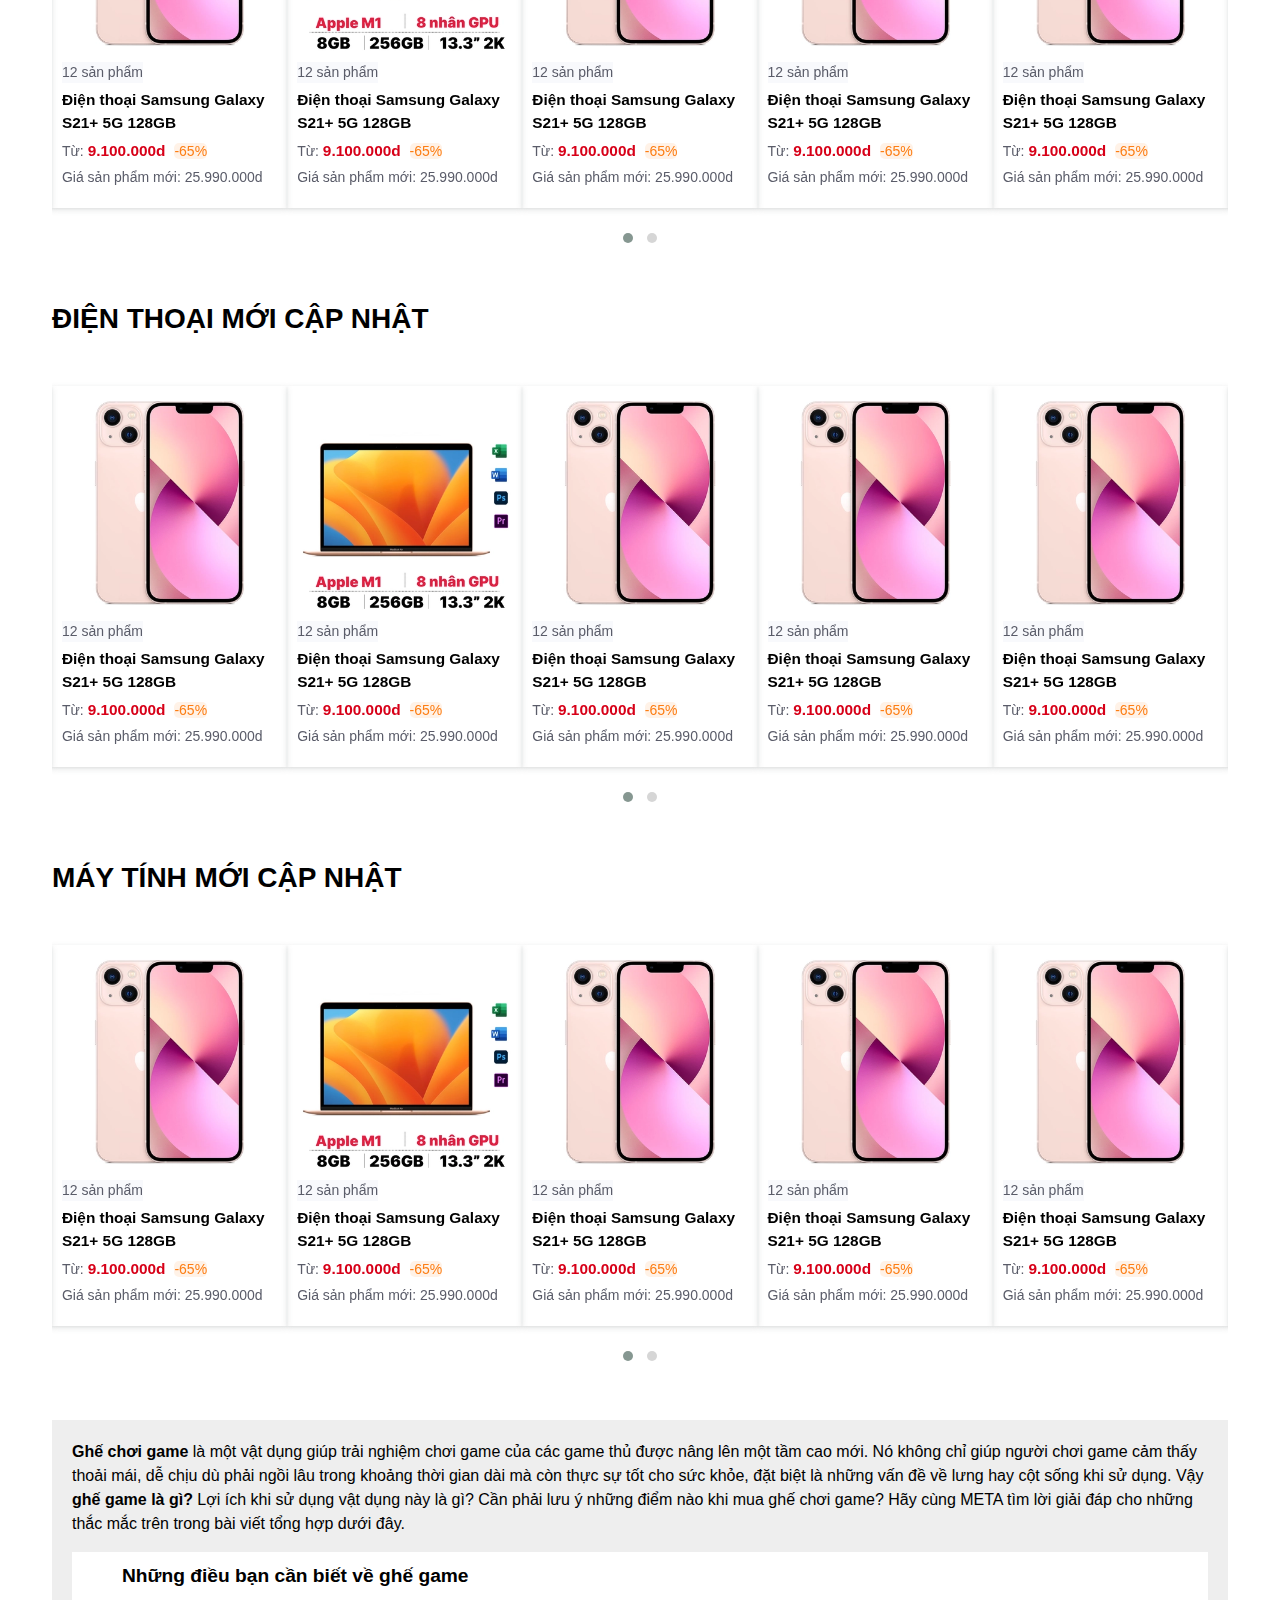
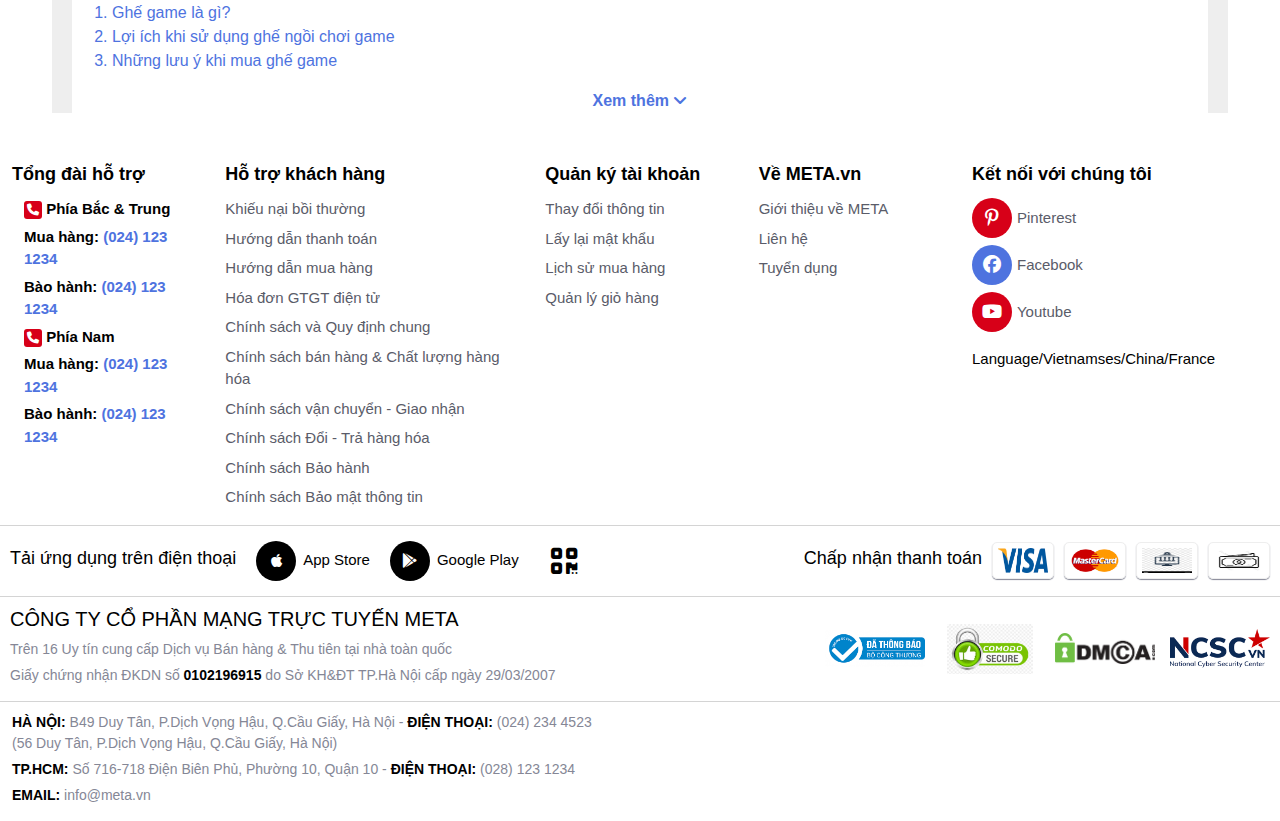
==== commit 254f2c42: "Complete website newlike" ====
--- a/index.html
+++ b/index.html
@@ -41,22 +41,9 @@
     </div>
     <!-- Header start -->
     <header>
-        <div class="container">
-            <div class="top-header row p-3 text-center">
-                <div class="col-lg-4 col-md-12 col-12">
-                    <img src="./public/image/top-banner-1.png" alt="">
-                </div>
-                <div class="col-lg-4 col-md-12 col-12">
-                    <img src="./public/image/top-banner-2.png" alt="">
-                </div>
-                <div class="col-lg-4 col-md-12 col-12">
-                    <img src="./public/image/top-banner-1.png" alt="">
-                </div>
-            </div>
-        </div>
         <nav class="header-bottom navbar navbar-expand-lg navbar-dark ftco_navbar ftco-navbar-light" id="ftco-navbar">
-            <div class="container">
-                <a class="navbar-brand logo order-lg-1 order-md-1 order-1" href="index.php">
+            <div class="container container-header">
+                <a class="navbar-brand logo order-lg-1 order-md-1 order-1" href="index.html">
                     <span>CellPhones</span>
                     <img src="./public/image/logo-cps.png" alt="Logo">
                 </a>
@@ -70,9 +57,7 @@
                       }</style></defs> <g id="Layer_2" data-name="Layer 2"><g id="Layer_1-2" data-name="Layer 1"><line x1="7.06" y1="7.52" x2="19.92" y2="7.52" class="cls-1"></line> <line x1="7.06" y1="13.49" x2="19.92" y2="13.49" class="cls-1"></line> <line x1="7.06" y1="19.47" x2="11.95" y2="19.47" class="cls-1"></line> <rect x="0.9" y="0.9" width="25.19" height="25.19" rx="4.71" class="cls-1"></rect></g></g></svg>
                     <a class="dropdown-toggle nav-link" href="#" role="button" id="category">Doanh mục</a>
                     <div class="dropdown-menu" aria-labelledby="category">
-                        <a class="dropdown-item" href="">dsad</a>
-                        <a class="dropdown-item" href="">dsad</a>
-                        <a class="dropdown-item" href="">dsad</a>
+                        <a class="dropdown-item" href="./detail1.html">Trang sản phẩm</a>
                     </div>
                 </div>
 
@@ -148,20 +133,20 @@
         <section class="banner my-3">
             <div class="container">
                 <div class="row">
-                    <div class="col-lg-9 col-md-9 col-12">
+                    <div class="col-lg-9 col-md-9 col-12 mb-3">
                         <div class="img-banner">
                             <img src="./public/image/banner1.png" width="100%" alt="banner">
                         </div>
                     </div>
                     <div class="col-lg-3 col-md-3 col-12">
-                        <div class="row">
-                            <div class="col-12 mb-2">
+                    <div class="right-banner row">
+                            <div class="col-lg-12 col-4 mb-2">
                                 <img src="./public/image/img-intro1.png" class="img-fluid" alt="">
                             </div>
-                            <div class="col-12 mb-2">
+                            <div class="col-lg-12 col-4 mb-2">
                                 <img src="./public/image/img-intro2.png" class="img-fluid" alt="">
                             </div>
-                            <div class="col-12 mb-2">
+                            <div class="col-lg-12 col-4 mb-2">
                                 <img src="./public/image/img-intro.png" class="img-fluid" alt="">
                             </div>
                         </div>
@@ -177,63 +162,87 @@
                 <div class="heading">
                     <h3>Danh mục nổi bật</h3>
                 </div>
-                <div class="row">
+                <div class="parent-cate row">
                     <div class="group-manu">
-                        <a class="item">
-                            <img src="./public/image/product1.png" alt="Manufacture">
-                            <p class="name">Tivi</p>
-                        </a>
-                        <a class="item">
-                            <img src="./public/image/product2.png" alt="Manufacture">
-                            <p class="name">Điện thoại</p>
-                        </a>
-                        <a class="item">
-                            <img src="./public/image/product3.png" alt="Manufacture">
-                            <p class="name">Máy tính</p>
-                        </a>
-                        <a class="item">
-                            <img src="./public/image/product1.png" alt="Manufacture">
-                            <p class="name">Tivi</p>
-                        </a>
-                        <a class="item">
-                            <img src="./public/image/product1.png" alt="Manufacture">
-                            <p class="name">Tivi</p>
-                        </a>
-                        <a class="item">
-                            <img src="./public/image/product1.png" alt="Manufacture">
-                            <p class="name">Tivi</p>
-                        </a>
-                        <a class="item">
-                            <img src="./public/image/product1.png" alt="Manufacture">
-                            <p class="name">Tivi</p>
-                        </a>
-                        <a class="item">
-                            <img src="./public/image/product1.png" alt="Manufacture">
-                            <p class="name">Tivi</p>
-                        </a>
-                        <a class="item">
-                            <img src="./public/image/product1.png" alt="Manufacture">
-                            <p class="name">Tivi</p>
-                        </a>
-                        <a class="item">
-                            <img src="./public/image/product1.png" alt="Manufacture">
-                            <p class="name">Tivi</p>
-                        </a>
-                        <a class="item">
-                            <img src="./public/image/product1.png" alt="Manufacture">
-                            <p class="name">Tivi</p>
-                        </a>
-                        <a class="item">
-                            <img src="./public/image/product1.png" alt="Manufacture">
-                            <p class="name">Tivi</p>
-                        </a>
-                        <a class="item">
-                            <img src="./public/image/product1.png" alt="Manufacture">
-                            <p class="name">Tivi</p>
-                        </a>
-                        <a class="item">
-                            <img src="./public/image/product1.png" alt="Manufacture">
-                            <p class="name">Tivi</p>
+                        <a class="item" href="./product.html">
+                            <img src="./public/image/cate1.png" alt="Manufacture">
+                            <p class="name">Đồng hồ</p>
+                        </a>
+                        <a class="item" href="./product.html">
+                            <img src="./public/image/cate2.png" alt="Manufacture">
+                            <p class="name">May cũ giá rẻ</p>
+                        </a>
+                        <a class="item" href="./product.html">
+                            <img src="./public/image/cate3.png" alt="Manufacture">
+                            <p class="name">Ốp lưng</p>
+                        </a>
+                        <a class="item" href="./product.html">
+                            <img src="./public/image/cate4.png" alt="Manufacture">
+                            <p class="name">Chuột máy tính</p>
+                        </a>
+                        <a class="item" href="./product.html">
+                            <img src="./public/image/cate5.png" alt="Manufacture">
+                            <p class="name">Bàn phím</p>
+                        </a>
+                        <a class="item" href="./product.html">
+                            <img src="./public/image/cate6.png" alt="Manufacture">
+                            <p class="name">Sim, thẻ cào</p>
+                        </a>
+                        <a class="item" href="./product.html">
+                            <img src="./public/image/cate7.png" alt="Manufacture">
+                            <p class="name">Loa</p>
+                        </a>
+                        <a class="item" href="./product.html">
+                            <img src="./public/image/cate8.png" alt="Manufacture">
+                            <p class="name">Tai nghe</p>
+                        </a>
+                        <a class="item" href="./product.html">
+                            <img src="./public/image/cate9.png" alt="Manufacture">
+                            <p class="name">Sạc dự phòng</p>
+                        </a>
+                        <a class="item" href="./product.html">
+                            <img src="./public/image/cate10.png" alt="Manufacture">
+                            <p class="name">Cáp sạc</p>
+                        </a>
+                        <a class="item" href="./product.html">
+                            <img src="./public/image/cate1.png" alt="Manufacture">
+                            <p class="name">Đồng hồ</p>
+                        </a>
+                        <a class="item" href="./product.html">
+                            <img src="./public/image/cate2.png" alt="Manufacture">
+                            <p class="name">May cũ giá rẻ</p>
+                        </a>
+                        <a class="item" href="./product.html">
+                            <img src="./public/image/cate3.png" alt="Manufacture">
+                            <p class="name">Ốp lưng</p>
+                        </a>
+                        <a class="item" href="./product.html">
+                            <img src="./public/image/cate4.png" alt="Manufacture">
+                            <p class="name">Chuột máy tính</p>
+                        </a>
+                        <a class="item" href="./product.html">
+                            <img src="./public/image/cate5.png" alt="Manufacture">
+                            <p class="name">Bàn phím</p>
+                        </a>
+                        <a class="item" href="./product.html">
+                            <img src="./public/image/cate6.png" alt="Manufacture">
+                            <p class="name">Sim, thẻ cào</p>
+                        </a>
+                        <a class="item" href="./product.html">
+                            <img src="./public/image/cate7.png" alt="Manufacture">
+                            <p class="name">Loa</p>
+                        </a>
+                        <a class="item" href="./product.html">
+                            <img src="./public/image/cate8.png" alt="Manufacture">
+                            <p class="name">Tai nghe</p>
+                        </a>
+                        <a class="item" href="./product.html">
+                            <img src="./public/image/cate9.png" alt="Manufacture">
+                            <p class="name">Sạc dự phòng</p>
+                        </a>
+                        <a class="item" href="./product.html">
+                            <img src="./public/image/cate10.png" alt="Manufacture">
+                            <p class="name">Cáp sạc</p>
                         </a>
                     </div>
                 </div>
@@ -245,9 +254,7 @@
         <section class="product my-5">
             <div class="container">
                 <div class="heading">
-                    <div class="heading">
-                        <h3>Sản phẩm mới cập nhật</h3>
-                    </div>
+                    <h3>Sản phẩm mới cập nhật</h3>
                 </div>
                 <!--List product-->
                 <div class="carousel-product">
@@ -256,7 +263,7 @@
                             <img src="./public/image/product2.png" loading="lazy" alt="Product">
                             <div class="group-info">
                                 <div class="tags"><span>12</span> sản phẩm</div>
-                                <p class="name">Điện thoại Samsung Galaxy S21+ 5G 128GB</p>
+                                <p class="name"><a href="./detail2.html">Điện thoại Samsung Galaxy S21+ 5G 128GB</a></p>
                                 <p class="price">Từ: <span>9.100.000d</span> <span class="sale"> -65%</span></p>
                                 <p>Giá sản phẩm mới: 25.990.000d</p>
                             </div>
@@ -265,61 +272,138 @@
                             <img src="./public/image/product3.png" loading="lazy" alt="Product">
                             <div class="group-info">
                                 <div class="tags"><span>12</span> sản phẩm</div>
-                                <p class="name">Điện thoại Samsung Galaxy S21+ 5G 128GB</p>
-                                <p class="price">Từ: <span>9.100.000d</span> <span class="sale"> -65%</span></p>
-                                <p>Giá sản phẩm mới: 25.990.000d</p>
-                            </div>
-                        </div>
-                        <div class="item">
-                            <img src="./public/image/product2.png" loading="lazy" alt="Product">
-                            <div class="group-info">
-                                <div class="tags"><span>12</span> sản phẩm</div>
-                                <p class="name">Điện thoại Samsung Galaxy S21+ 5G 128GB</p>
-                                <p class="price">Từ: <span>9.100.000d</span> <span class="sale"> -65%</span></p>
-                                <p>Giá sản phẩm mới: 25.990.000d</p>
-                            </div>
-                        </div>
-                        <div class="item">
-                            <img src="./public/image/product2.png" loading="lazy" alt="Product">
-                            <div class="group-info">
-                                <div class="tags"><span>12</span> sản phẩm</div>
-                                <p class="name">Điện thoại Samsung Galaxy S21+ 5G 128GB</p>
-                                <p class="price">Từ: <span>9.100.000d</span> <span class="sale"> -65%</span></p>
-                                <p>Giá sản phẩm mới: 25.990.000d</p>
-                            </div>
-                        </div>
-                        <div class="item">
-                            <img src="./public/image/product2.png" loading="lazy" alt="Product">
-                            <div class="group-info">
-                                <div class="tags"><span>12</span> sản phẩm</div>
-                                <p class="name">Điện thoại Samsung Galaxy S21+ 5G 128GB</p>
-                                <p class="price">Từ: <span>9.100.000d</span> <span class="sale"> -65%</span></p>
-                                <p>Giá sản phẩm mới: 25.990.000d</p>
-                            </div>
-                        </div>
-                        <div class="item">
-                            <img src="./public/image/product2.png" loading="lazy" alt="Product">
-                            <div class="group-info">
-                                <div class="tags"><span>12</span> sản phẩm</div>
-                                <p class="name">Điện thoại Samsung Galaxy S21+ 5G 128GB</p>
-                                <p class="price">Từ: <span>9.100.000d</span> <span class="sale"> -65%</span></p>
-                                <p>Giá sản phẩm mới: 25.990.000d</p>
-                            </div>
-                        </div>
-                        <div class="item">
-                            <img src="./public/image/product2.png" loading="lazy" alt="Product">
-                            <div class="group-info">
-                                <div class="tags"><span>12</span> sản phẩm</div>
-                                <p class="name">Điện thoại Samsung Galaxy S21+ 5G 128GB</p>
-                                <p class="price">Từ: <span>9.100.000d</span> <span class="sale"> -65%</span></p>
-                                <p>Giá sản phẩm mới: 25.990.000d</p>
-                            </div>
-                        </div>
-                        <div class="item">
-                            <img src="./public/image/product2.png" loading="lazy" alt="Product">
-                            <div class="group-info">
-                                <div class="tags"><span>12</span> sản phẩm</div>
-                                <p class="name">Điện thoại Samsung Galaxy S21+ 5G 128GB</p>
+                                <p class="name"><a href="./detail2.html">Điện thoại Samsung Galaxy S21+ 5G 128GB</a></p>
+                                <p class="price">Từ: <span>9.100.000d</span> <span class="sale"> -65%</span></p>
+                                <p>Giá sản phẩm mới: 25.990.000d</p>
+                            </div>
+                        </div>
+                        <div class="item">
+                            <img src="./public/image/product2.png" loading="lazy" alt="Product">
+                            <div class="group-info">
+                                <div class="tags"><span>12</span> sản phẩm</div>
+                                <p class="name"><a href="./detail2.html">Điện thoại Samsung Galaxy S21+ 5G 128GB</a></p>
+                                <p class="price">Từ: <span>9.100.000d</span> <span class="sale"> -65%</span></p>
+                                <p>Giá sản phẩm mới: 25.990.000d</p>
+                            </div>
+                        </div>
+                        <div class="item">
+                            <img src="./public/image/product2.png" loading="lazy" alt="Product">
+                            <div class="group-info">
+                                <div class="tags"><span>12</span> sản phẩm</div>
+                                <p class="name"><a href="./detail2.html">Điện thoại Samsung Galaxy S21+ 5G 128GB</a></p>
+                                <p class="price">Từ: <span>9.100.000d</span> <span class="sale"> -65%</span></p>
+                                <p>Giá sản phẩm mới: 25.990.000d</p>
+                            </div>
+                        </div>
+                        <div class="item">
+                            <img src="./public/image/product2.png" loading="lazy" alt="Product">
+                            <div class="group-info">
+                                <div class="tags"><span>12</span> sản phẩm</div>
+                                <p class="name"><a href="./detail2.html">Điện thoại Samsung Galaxy S21+ 5G 128GB</a></p>
+                                <p class="price">Từ: <span>9.100.000d</span> <span class="sale"> -65%</span></p>
+                                <p>Giá sản phẩm mới: 25.990.000d</p>
+                            </div>
+                        </div>
+                        <div class="item">
+                            <img src="./public/image/product2.png" loading="lazy" alt="Product">
+                            <div class="group-info">
+                                <div class="tags"><span>12</span> sản phẩm</div>
+                                <p class="name"><a href="./detail2.html">Điện thoại Samsung Galaxy S21+ 5G 128GB</a></p>
+                                <p class="price">Từ: <span>9.100.000d</span> <span class="sale"> -65%</span></p>
+                                <p>Giá sản phẩm mới: 25.990.000d</p>
+                            </div>
+                        </div>
+                        <div class="item">
+                            <img src="./public/image/product2.png" loading="lazy" alt="Product">
+                            <div class="group-info">
+                                <div class="tags"><span>12</span> sản phẩm</div>
+                                <p class="name"><a href="./detail2.html">Điện thoại Samsung Galaxy S21+ 5G 128GB</a></p>
+                                <p class="price">Từ: <span>9.100.000d</span> <span class="sale"> -65%</span></p>
+                                <p>Giá sản phẩm mới: 25.990.000d</p>
+                            </div>
+                        </div>
+                        <div class="item">
+                            <img src="./public/image/product2.png" loading="lazy" alt="Product">
+                            <div class="group-info">
+                                <div class="tags"><span>12</span> sản phẩm</div>
+                                <p class="name"><a href="./detail2.html">Điện thoại Samsung Galaxy S21+ 5G 128GB</a></p>
+                                <p class="price">Từ: <span>9.100.000d</span> <span class="sale"> -65%</span></p>
+                                <p>Giá sản phẩm mới: 25.990.000d</p>
+                            </div>
+                        </div>
+                    </div>
+                </div>
+                <!--List product-->
+                <div class="carousel-product">
+                    <div class="owl-carousel owl-theme">
+                        <div class="item">
+                            <img src="./public/image/product2.png" loading="lazy" alt="Product">
+                            <div class="group-info">
+                                <div class="tags"><span>12</span> sản phẩm</div>
+                                <p class="name"><a href="./detail2.html">Điện thoại Samsung Galaxy S21+ 5G 128GB</a></p>
+                                <p class="price">Từ: <span>9.100.000d</span> <span class="sale"> -65%</span></p>
+                                <p>Giá sản phẩm mới: 25.990.000d</p>
+                            </div>
+                        </div>
+                        <div class="item">
+                            <img src="./public/image/product3.png" loading="lazy" alt="Product">
+                            <div class="group-info">
+                                <div class="tags"><span>12</span> sản phẩm</div>
+                                <p class="name"><a href="./detail2.html">Điện thoại Samsung Galaxy S21+ 5G 128GB</a></p>
+                                <p class="price">Từ: <span>9.100.000d</span> <span class="sale"> -65%</span></p>
+                                <p>Giá sản phẩm mới: 25.990.000d</p>
+                            </div>
+                        </div>
+                        <div class="item">
+                            <img src="./public/image/product2.png" loading="lazy" alt="Product">
+                            <div class="group-info">
+                                <div class="tags"><span>12</span> sản phẩm</div>
+                                <p class="name"><a href="./detail2.html">Điện thoại Samsung Galaxy S21+ 5G 128GB</a></p>
+                                <p class="price">Từ: <span>9.100.000d</span> <span class="sale"> -65%</span></p>
+                                <p>Giá sản phẩm mới: 25.990.000d</p>
+                            </div>
+                        </div>
+                        <div class="item">
+                            <img src="./public/image/product2.png" loading="lazy" alt="Product">
+                            <div class="group-info">
+                                <div class="tags"><span>12</span> sản phẩm</div>
+                                <p class="name"><a href="./detail2.html">Điện thoại Samsung Galaxy S21+ 5G 128GB</a></p>
+                                <p class="price">Từ: <span>9.100.000d</span> <span class="sale"> -65%</span></p>
+                                <p>Giá sản phẩm mới: 25.990.000d</p>
+                            </div>
+                        </div>
+                        <div class="item">
+                            <img src="./public/image/product2.png" loading="lazy" alt="Product">
+                            <div class="group-info">
+                                <div class="tags"><span>12</span> sản phẩm</div>
+                                <p class="name"><a href="./detail2.html">Điện thoại Samsung Galaxy S21+ 5G 128GB</a></p>
+                                <p class="price">Từ: <span>9.100.000d</span> <span class="sale"> -65%</span></p>
+                                <p>Giá sản phẩm mới: 25.990.000d</p>
+                            </div>
+                        </div>
+                        <div class="item">
+                            <img src="./public/image/product2.png" loading="lazy" alt="Product">
+                            <div class="group-info">
+                                <div class="tags"><span>12</span> sản phẩm</div>
+                                <p class="name"><a href="./detail2.html">Điện thoại Samsung Galaxy S21+ 5G 128GB</a></p>
+                                <p class="price">Từ: <span>9.100.000d</span> <span class="sale"> -65%</span></p>
+                                <p>Giá sản phẩm mới: 25.990.000d</p>
+                            </div>
+                        </div>
+                        <div class="item">
+                            <img src="./public/image/product2.png" loading="lazy" alt="Product">
+                            <div class="group-info">
+                                <div class="tags"><span>12</span> sản phẩm</div>
+                                <p class="name"><a href="./detail2.html">Điện thoại Samsung Galaxy S21+ 5G 128GB</a></p>
+                                <p class="price">Từ: <span>9.100.000d</span> <span class="sale"> -65%</span></p>
+                                <p>Giá sản phẩm mới: 25.990.000d</p>
+                            </div>
+                        </div>
+                        <div class="item">
+                            <img src="./public/image/product2.png" loading="lazy" alt="Product">
+                            <div class="group-info">
+                                <div class="tags"><span>12</span> sản phẩm</div>
+                                <p class="name"><a href="./detail2.html">Điện thoại Samsung Galaxy S21+ 5G 128GB</a></p>
                                 <p class="price">Từ: <span>9.100.000d</span> <span class="sale"> -65%</span></p>
                                 <p>Giá sản phẩm mới: 25.990.000d</p>
                             </div>
@@ -329,13 +413,340 @@
             </div>
         </section>
         <!--Product end-->
+
+        <!--Feature start-->
+        <section class="product my-5">
+            <div class="container">
+                <div class="heading">
+                    <h3>Điện thoại mới cập nhật</h3>
+                </div>
+                <!--List product-->
+                <div class="carousel-product">
+                    <div class="owl-carousel owl-theme">
+                        <div class="item">
+                            <img src="./public/image/product2.png" loading="lazy" alt="Product">
+                            <div class="group-info">
+                                <div class="tags"><span>12</span> sản phẩm</div>
+                                <p class="name"><a href="./detail2.html">Điện thoại Samsung Galaxy S21+ 5G 128GB</a></p>
+                                <p class="price">Từ: <span>9.100.000d</span> <span class="sale"> -65%</span></p>
+                                <p>Giá sản phẩm mới: 25.990.000d</p>
+                            </div>
+                        </div>
+                        <div class="item">
+                            <img src="./public/image/product3.png" loading="lazy" alt="Product">
+                            <div class="group-info">
+                                <div class="tags"><span>12</span> sản phẩm</div>
+                                <p class="name"><a href="./detail2.html">Điện thoại Samsung Galaxy S21+ 5G 128GB</a></p>
+                                <p class="price">Từ: <span>9.100.000d</span> <span class="sale"> -65%</span></p>
+                                <p>Giá sản phẩm mới: 25.990.000d</p>
+                            </div>
+                        </div>
+                        <div class="item">
+                            <img src="./public/image/product2.png" loading="lazy" alt="Product">
+                            <div class="group-info">
+                                <div class="tags"><span>12</span> sản phẩm</div>
+                                <p class="name"><a href="./detail2.html">Điện thoại Samsung Galaxy S21+ 5G 128GB</a></p>
+                                <p class="price">Từ: <span>9.100.000d</span> <span class="sale"> -65%</span></p>
+                                <p>Giá sản phẩm mới: 25.990.000d</p>
+                            </div>
+                        </div>
+                        <div class="item">
+                            <img src="./public/image/product2.png" loading="lazy" alt="Product">
+                            <div class="group-info">
+                                <div class="tags"><span>12</span> sản phẩm</div>
+                                <p class="name"><a href="./detail2.html">Điện thoại Samsung Galaxy S21+ 5G 128GB</a></p>
+                                <p class="price">Từ: <span>9.100.000d</span> <span class="sale"> -65%</span></p>
+                                <p>Giá sản phẩm mới: 25.990.000d</p>
+                            </div>
+                        </div>
+                        <div class="item">
+                            <img src="./public/image/product2.png" loading="lazy" alt="Product">
+                            <div class="group-info">
+                                <div class="tags"><span>12</span> sản phẩm</div>
+                                <p class="name"><a href="./detail2.html">Điện thoại Samsung Galaxy S21+ 5G 128GB</a></p>
+                                <p class="price">Từ: <span>9.100.000d</span> <span class="sale"> -65%</span></p>
+                                <p>Giá sản phẩm mới: 25.990.000d</p>
+                            </div>
+                        </div>
+                        <div class="item">
+                            <img src="./public/image/product2.png" loading="lazy" alt="Product">
+                            <div class="group-info">
+                                <div class="tags"><span>12</span> sản phẩm</div>
+                                <p class="name"><a href="./detail2.html">Điện thoại Samsung Galaxy S21+ 5G 128GB</a></p>
+                                <p class="price">Từ: <span>9.100.000d</span> <span class="sale"> -65%</span></p>
+                                <p>Giá sản phẩm mới: 25.990.000d</p>
+                            </div>
+                        </div>
+                        <div class="item">
+                            <img src="./public/image/product2.png" loading="lazy" alt="Product">
+                            <div class="group-info">
+                                <div class="tags"><span>12</span> sản phẩm</div>
+                                <p class="name"><a href="./detail2.html">Điện thoại Samsung Galaxy S21+ 5G 128GB</a></p>
+                                <p class="price">Từ: <span>9.100.000d</span> <span class="sale"> -65%</span></p>
+                                <p>Giá sản phẩm mới: 25.990.000d</p>
+                            </div>
+                        </div>
+                        <div class="item">
+                            <img src="./public/image/product2.png" loading="lazy" alt="Product">
+                            <div class="group-info">
+                                <div class="tags"><span>12</span> sản phẩm</div>
+                                <p class="name"><a href="./detail2.html">Điện thoại Samsung Galaxy S21+ 5G 128GB</a></p>
+                                <p class="price">Từ: <span>9.100.000d</span> <span class="sale"> -65%</span></p>
+                                <p>Giá sản phẩm mới: 25.990.000d</p>
+                            </div>
+                        </div>
+                    </div>
+                </div>
+            </div>
+        </section>
+        <!--Feature end-->
+
+        <!--Feature start-->
+        <section class="product my-5">
+            <div class="container">
+                <div class="heading">
+                    <h3>Máy tính mới cập nhật</h3>
+                </div>
+                <!--List product-->
+                <div class="carousel-product">
+                    <div class="owl-carousel owl-theme">
+                        <div class="item">
+                            <img src="./public/image/product2.png" loading="lazy" alt="Product">
+                            <div class="group-info">
+                                <div class="tags"><span>12</span> sản phẩm</div>
+                                <p class="name"><a href="./detail2.html">Điện thoại Samsung Galaxy S21+ 5G 128GB</a></p>
+                                <p class="price">Từ: <span>9.100.000d</span> <span class="sale"> -65%</span></p>
+                                <p>Giá sản phẩm mới: 25.990.000d</p>
+                            </div>
+                        </div>
+                        <div class="item">
+                            <img src="./public/image/product3.png" loading="lazy" alt="Product">
+                            <div class="group-info">
+                                <div class="tags"><span>12</span> sản phẩm</div>
+                                <p class="name"><a href="./detail2.html">Điện thoại Samsung Galaxy S21+ 5G 128GB</a></p>
+                                <p class="price">Từ: <span>9.100.000d</span> <span class="sale"> -65%</span></p>
+                                <p>Giá sản phẩm mới: 25.990.000d</p>
+                            </div>
+                        </div>
+                        <div class="item">
+                            <img src="./public/image/product2.png" loading="lazy" alt="Product">
+                            <div class="group-info">
+                                <div class="tags"><span>12</span> sản phẩm</div>
+                                <p class="name"><a href="./detail2.html">Điện thoại Samsung Galaxy S21+ 5G 128GB</a></p>
+                                <p class="price">Từ: <span>9.100.000d</span> <span class="sale"> -65%</span></p>
+                                <p>Giá sản phẩm mới: 25.990.000d</p>
+                            </div>
+                        </div>
+                        <div class="item">
+                            <img src="./public/image/product2.png" loading="lazy" alt="Product">
+                            <div class="group-info">
+                                <div class="tags"><span>12</span> sản phẩm</div>
+                                <p class="name"><a href="./detail2.html">Điện thoại Samsung Galaxy S21+ 5G 128GB</a></p>
+                                <p class="price">Từ: <span>9.100.000d</span> <span class="sale"> -65%</span></p>
+                                <p>Giá sản phẩm mới: 25.990.000d</p>
+                            </div>
+                        </div>
+                        <div class="item">
+                            <img src="./public/image/product2.png" loading="lazy" alt="Product">
+                            <div class="group-info">
+                                <div class="tags"><span>12</span> sản phẩm</div>
+                                <p class="name"><a href="./detail2.html">Điện thoại Samsung Galaxy S21+ 5G 128GB</a></p>
+                                <p class="price">Từ: <span>9.100.000d</span> <span class="sale"> -65%</span></p>
+                                <p>Giá sản phẩm mới: 25.990.000d</p>
+                            </div>
+                        </div>
+                        <div class="item">
+                            <img src="./public/image/product2.png" loading="lazy" alt="Product">
+                            <div class="group-info">
+                                <div class="tags"><span>12</span> sản phẩm</div>
+                                <p class="name"><a href="./detail2.html">Điện thoại Samsung Galaxy S21+ 5G 128GB</a></p>
+                                <p class="price">Từ: <span>9.100.000d</span> <span class="sale"> -65%</span></p>
+                                <p>Giá sản phẩm mới: 25.990.000d</p>
+                            </div>
+                        </div>
+                        <div class="item">
+                            <img src="./public/image/product2.png" loading="lazy" alt="Product">
+                            <div class="group-info">
+                                <div class="tags"><span>12</span> sản phẩm</div>
+                                <p class="name"><a href="./detail2.html">Điện thoại Samsung Galaxy S21+ 5G 128GB</a></p>
+                                <p class="price">Từ: <span>9.100.000d</span> <span class="sale"> -65%</span></p>
+                                <p>Giá sản phẩm mới: 25.990.000d</p>
+                            </div>
+                        </div>
+                        <div class="item">
+                            <img src="./public/image/product2.png" loading="lazy" alt="Product">
+                            <div class="group-info">
+                                <div class="tags"><span>12</span> sản phẩm</div>
+                                <p class="name"><a href="./detail2.html">Điện thoại Samsung Galaxy S21+ 5G 128GB</a></p>
+                                <p class="price">Từ: <span>9.100.000d</span> <span class="sale"> -65%</span></p>
+                                <p>Giá sản phẩm mới: 25.990.000d</p>
+                            </div>
+                        </div>
+                    </div>
+                </div>
+            </div>
+        </section>
+        <!--Feature end-->
+
+        <!--Description start-->
+        <section class="description my-5">
+            <div class="container">
+                <div class="content">
+                    <div class="top-content">
+                        <p><strong>Ghế chơi game</strong> là một vật dụng giúp trải nghiệm chơi game của các game thủ được nâng lên một tầm cao mới. Nó không chỉ giúp người chơi game cảm thấy thoải mái, dễ chịu dù phải ngồi lâu trong khoảng thời gian dài mà còn thực sự tốt cho sức khỏe, đặt biệt là những vấn đề về lưng hay cột sống khi sử dụng. Vậy <strong> ghế game là gì?</strong> Lợi ích khi sử dụng vật dụng này là gì? Cần phải lưu ý những điểm nào khi mua ghế chơi game? Hãy cùng META tìm lời giải đáp cho những thắc mắc trên trong bài viết tổng hợp dưới đây.</p>
+                    </div>
+                    <div class="main-content">
+                        <div class="title">
+                            Những điều bạn cần biết về ghế game
+                        </div>
+                        <div class="lists">
+                            <ol>
+                                <li><a href="">Ghế game là gì?</a></li>
+                                <li><a href="">Lợi ích khi sử dụng ghế ngồi chơi game</a></li>
+                                <li><a href="">Những lưu ý khi mua ghế game</a></li>
+                            </ol>
+                        </div>
+                        <div class="see-more">
+                            <a href="">Xem thêm <i class="fa-solid fa-angle-down"></i></a>
+                        </div>
+                    </div>
+                </div>
+            </div>
+        </section>
+        <!--Description end-->
     </main>
     <!-- Main end -->
 
-
     <!-- Footer start -->
     <footer>
-
+        <div class="row">
+            <div class="col-lg-2 col-md-6 col-12 mb-3">
+                <div class="title">Tổng đài hỗ trợ</div>
+                <div class="content">
+                    <div class="row m-0">
+                        <div class="col-lg-12 col-6">
+                            <p><i class="fa-solid fa-phone"></i> Phía Bắc & Trung</p>
+                            <p>Mua hàng: <a href="#">(024) 123 1234</a></p>
+                            <p>Bào hành: <a href="#">(024) 123 1234</a></p>
+                        </div>
+                        <div class="col-lg-12 col-6">
+                            <p><i class="fa-solid fa-phone"></i> Phía Nam</p>
+                            <p>Mua hàng: <a href="#">(024) 123 1234</a></p>
+                            <p>Bào hành: <a href="#">(024) 123 1234</a></p>
+                        </div>
+                    </div>
+                    
+                </div>
+            </div>
+            <div class="col-lg-3 col-md-6 col-12">
+                <div class="title">Hỗ trợ khách hàng</div>
+                <div class="content">
+                    <ul>
+                        <li><a href="#">Khiếu nại bồi thường</a></li>
+                        <li><a href="#">Hướng dẫn thanh toán</a></li>
+                        <li><a href="#">Hướng dẫn mua hàng</a></li>
+                        <li><a href="#">Hóa đơn GTGT điện tử</a></li>
+                        <li><a href="#">Chính sách và Quy định chung</a></li>
+                        <li><a href="#">Chính sách bán hàng & Chất lượng hàng hóa</a></li>
+                        <li><a href="#">Chính sách vận chuyển - Giao nhận</a></li>
+                        <li><a href="#">Chính sách Đổi - Trả hàng hóa</a></li>
+                        <li><a href="#">Chính sách Bảo hành</a></li>
+                        <li><a href="#">Chính sách Bảo mật thông tin</a></li>
+                    </ul>
+                </div>
+            </div>
+            <div class="col-lg-2 col-md-6 col-6">
+                <div class="title">Quản ký tài khoản</div>
+                <div class="content">
+                    <ul>
+                        <li><a href="#">Thay đổi thông tin</a></li>
+                        <li><a href="#">Lấy lại mật khẩu</a></li>
+                        <li><a href="#">Lịch sử mua hàng</a></li>
+                        <li><a href="#">Quản lý giỏ hàng</a></li>
+                    </ul>
+                </div>
+            </div>
+            <div class="col-lg-2 col-md-6 col-6">
+                <div class="title">Về META.vn</div>
+                <div class="content">
+                    <ul>
+                        <li><a href="#">Giới thiệu về META</a></li>
+                        <li><a href="#">Liên hệ</a></li>
+                        <li><a href="#">Tuyển dụng</a></li>
+                    </ul>
+                </div>
+            </div>
+            <div class="col-lg-3 col-md-6 col-12 mb-3">
+                <div class="title">Kết nối với chúng tôi</div>
+                <div class="content">
+                    <div class="social">
+                        <ul>
+                            <li>
+                                <a href="#"><span class="icon icon-red"><i class="fa-brands fa-pinterest-p"></i></span> Pinterest</a>
+                            </li>
+                            <li>
+                                <a href="#"><span class="icon icon-blue"><i class="fa-brands fa-facebook"></i></span> Facebook</a>
+                            </li>
+                            <li>
+                                <a href="#"><span class="icon icon-red"><i class="fa-brands fa-youtube"></i></span> Youtube</a>
+                            </li>
+                        </ul>
+                    </div>
+                    <div>Language/Vietnamses/China/France</div>
+                </div>
+            </div>
+        </div>
+        <div class="footer-center row">
+            <div class="">
+                <div class="download">
+                    <p>Tải ứng dụng trên điện thoại</p>
+                    <div class="phone"><span><i class="fa-brands fa-apple"></i></span> App Store</div>
+                    <div class="phone"><span><i class="fa-brands fa-google-play"></i></span> Google Play</div>
+                    <div class="qrcode"><i class="fa-solid fa-qrcode"></i></div>
+                </div>
+            </div>
+            <div class="">
+                <div class="payment ml-auto">
+                    <p>Chấp nhận thanh toán</p>
+                    <div class="way">
+                        <img src="./public/image/visa.png" alt="Banking">
+                    </div>
+                    <div class="way">
+                        <img src="./public/image/master-card.png" alt="Banking">
+                    </div>
+                    <div class="way">
+                        <img src="./public/image/internet-banking.png" alt="Banking">
+                    </div>
+                    <div class="way">
+                        <img src="./public/image/tien-mat.png" alt="Banking">
+                    </div>
+                </div>
+            </div>
+        </div>
+        <div class="company">
+            <div class="left">
+                <h5>Công ty cổ phần mạng trực tuyến META</h5>
+                <p>Trên 16 Uy tín cung cấp Dịch vụ Bán hàng & Thu tiên tại nhà toàn quốc</p>
+                <p>Giấy chứng nhận ĐKDN số <strong>0102196915</strong> do Sở KH&ĐT TP.Hà Nội cấp ngày 29/03/2007</p>
+            </div>
+            <div class="right">
+                <div class="list">
+                    <img src="./public/image/notifycation.png" alt="Notifycation">
+                    <img src="./public/image/sercurity.jpg" alt="Notifycation">
+                    <img src="./public/image/dmca.png" alt="Notifycation">
+                    <img src="./public/image/ncsc.png" alt="Notifycation">
+                </div>
+            </div>
+        </div>
+        <div class="info-owner">
+            <div class="row">
+                <div class="col-lg-6 col-12">
+                    <p><strong>Hà Nội: </strong>B49 Duy Tân, P.Dịch Vọng Hậu, Q.Cầu Giấy, Hà Nội - <strong>Điện thoại: </strong> (024) 234 4523 <br> (56 Duy Tân, P.Dịch Vọng Hậu, Q.Cầu Giấy, Hà Nội)</p>
+                    <p><strong>TP.HCM: </strong> Số 716-718 Điện Biên Phủ, Phường 10, Quận 10 - <strong>Điện thoại: </strong> (028) 123 1234</p>
+                    <p><strong>Email: </strong> info@meta.vn</p>
+                </div>
+            </div>
+        </div>
     </footer>
     <!-- Footer end -->
 
--- a/public/css/style.css
+++ b/public/css/style.css
@@ -11,6 +11,7 @@
     --pink: #e83e8c;
     --red: #d70018;
     --orange: #fd7e14;
+    --bg-orange: rgb(253, 126, 20, .1);
     --yellow: #f6c23e;
     --green: #1cc88a;
     --teal: #20c9a6;
@@ -384,6 +385,7 @@
 
 
 .container,
+.container-header,
 .container-fluid,
 .container-sm,
 .container-md,
@@ -417,6 +419,9 @@
 @media (min-width: 1200px) {
     .container, .container-sm, .container-md, .container-lg, .container-xl {
         max-width: 1200px;
+    }
+    .container-header {
+        max-width: 1400px;
     }
 }
 
@@ -1284,6 +1289,10 @@
 }
 
 /*=================Custom css====================*/
+.header-bottom .navbar-brand{
+  font-size: 1.5rem;
+}
+
 nav.header-bottom {
     background-color: var(--red);
     font-size: 12px;
@@ -1297,7 +1306,7 @@
 
 
 .header-bottom .navbar-brand.logo img{
-    width: 25px;
+    width: 30px;
     /* margin-left: -10px; */
 }
 
@@ -1323,7 +1332,7 @@
 
 .header-bottom .navbar-brand.category a.dropdown-toggle{
     padding: 0;
-    font-size: 14px;
+    font-size: 16px;
 }
 .header-bottom .navbar-brand.category a.dropdown-toggle::after{
     display: none;
@@ -1348,7 +1357,7 @@
 } 
 
 .search-header{
-    width: 300px;
+    width: 400px;
 }
 .search-header .group-input{
     position: relative;
@@ -1363,7 +1372,7 @@
     color: #707070;
     height: 34px;
     font-weight: bold;
-    font-size: 18px;
+    font-size: 24px;
 }
 
 .search-header .group-input input[type=search]{
@@ -1473,6 +1482,15 @@
     overflow: hidden;
 }
 
+@media screen and (max-width: 768.98px) {
+  .right-banner div[class*='col-']{
+    padding-right: 0.35rem;
+    padding-left: 0.35rem;
+  }
+
+}
+
+
 /*================Manufacture=================*/
 .manufacture,.product{
     font-size: 14px;
@@ -1489,23 +1507,32 @@
 .manufacture .group-manu{
     display: flex;
     flex-direction: row;
-    gap: 5px;
+    gap: 20px 5px;
     flex-wrap: wrap;
     justify-content: start;
 }
 
 .manufacture .group-manu .item{
-    width: calc(11.11% - 5px);
+    width: calc(10% - 5px);
+    text-align: center;
+    transition: all .2s;
+}
+
+.manufacture .group-manu .item:hover,
+.manufacture .group-manu .item:hover p{
+  filter: brightness(.9);
+  color: var(--red);
 }
 
 .manufacture .group-manu .item img{
-    width: 100%;
+    width: 60%;
     aspect-ratio: 1/1;
 }
 
 .manufacture .group-manu .item .name{
     text-align: center;
     color: #000;
+    margin-top: 10px;
 }
 
 /*=================Product===============*/
@@ -1514,17 +1541,956 @@
 }
 .carousel-product .item{
     color: var(--dark);
-    box-shadow: 0 1px 2px 0 rgba(60,64,67,.1), 0 2px 6px 2px rgba(60,64,67,.15);
-    margin: 10px 2px;
-    border-radius: 10px;
+    box-shadow: 0 1px 2px 0 rgba(116, 123, 129, 0.1), 0 2px 6px 0px rgba(86, 91, 95, 0.15);
+    /* border: 1px solid var(--light); */
+    margin: 10px 0;
+    padding: 10px;
 }
 
 .carousel-product .item img{
     width: 100%;
-    aspect-ratio: 1/0.8;
+    aspect-ratio: 1/1;
     object-fit: center;
 }
 
 .carousel-product .item .group-info{
+    padding: 10px 0;
+}
+
+.carousel-product .item .group-info p{
+    margin: 0;
+    color: var(--gray-dark);
+}
+
+.carousel-product .item .group-info .tags{
+    color: var(--gray-dark);
+    background: var(--light);
+    display: inline-block;
+}
+
+.carousel-product .item .group-info .name{
+    font-size: 1.1em;
+    font-weight: bold;
+    margin-top: 5px;
+}
+
+.carousel-product .item .group-info .name a{
+  color: var(--dark);
+}
+
+.carousel-product .item .group-info .price{
+  margin: 5px 0;
+}
+
+.carousel-product .item .group-info .price span{
+    font-size: 1.1em;
+    font-weight: bold;
+    color: var(--red);
+}
+
+.carousel-product .item .group-info .price span.sale{
+    font-size: 1em;
+    color: var(--orange);
+    background-color: var(--bg-orange);
+    border-radius: 5px;
+    margin-left: 5px;
+    font-weight: normal;
+}
+
+/*===============Desciption================*/
+.description .content{
+  background: #eeeeee;
+  padding: 20px 20px;
+  padding-bottom: 0;
+  color: var(--dark);
+  font-size: 16px;
+}
+
+.description .content .main-content{
+  background-color: var(--white);
+}
+
+.description .main-content .title{
+  font-weight: bold;
+  padding: 10px 50px;
+  font-size: 1.2em;
+}
+
+.description .main-content .lists ol li{
+  color: var(--blue);
+}
+.description .main-content .see-more{
+  text-align: center;
+}
+.description .main-content .see-more i,
+.description .main-content .see-more a{
+  font-weight: bold;
+}
+
+/*==================Footer===================*/
+footer{
+  color: var(--dark);
+  font-size: 15px;
+}
+
+footer p{
+  margin: 0;
+  font-weight: bold;
+  margin-bottom: 5px;
+}
+
+footer a{
+  color: var(--gray-dark);
+}
+
+footer p a{
+  color: var(--blue);
+}
+
+footer p i{
+  background: var(--red);
+  color: var(--white);
+  border-radius: 3px;
+  padding: 3px;
+  font-size: .8em;
+}
+
+footer ul{
+  list-style: none;
+  list-style-position: inside;
+  padding: 0;
+}
+
+footer ul li{
+  margin-bottom: 7px;
+}
+
+footer .row{
+  margin: 0;
+}
+
+footer .title{
+  font-weight: bold;
+  font-size: 1.2em;
+  margin-bottom: 10px;
+}
+
+footer .social a{
+  display: flex;
+  align-items: center;
+  gap: 5px;
+}
+
+footer .social a i{
+  font-size: 1.2em;
+}
+
+.social a .icon{
+  width: 40px;
+  height: 40px;
+  border-radius: 50%;
+  display: flex;
+  justify-content: center;
+  align-items: center;
+}
+
+.social .icon-red{
+  background-color: var(--red);
+  color: var(--white);
+}
+
+.social .icon-blue{
+  background-color: var(--blue);
+  color: var(--white);
+}
+
+footer .footer-center{
+  display: flex;
+  justify-content: space-between;
+  align-items: center;
+  gap: 10px;
+  border-top: 1px solid #d4d4d4;
+  border-bottom: 1px solid #d4d4d4;
+  padding: 10px;
+}
+
+footer .footer-center p{
+  font-size: 1.2em;
+  font-weight: normal;
+}
+
+footer .download,
+footer .payment{
+  display: flex;
+  align-items: center;
+}
+
+footer .download{
+  gap: 20px;
+}
+footer .payment{
+  gap: 10px;
+}
+
+footer .download .phone{
+  display: flex;
+  align-items: center;
+  gap: 7px;
+}
+
+footer .download .phone span > i{
+  width: 40px;
+  height: 40px;
+  background-color: var(--dark);
+  color: var(--white);
+  display: flex;
+  justify-content: center;
+  align-items: center;
+  border-radius: 50%;
+}
+
+footer .download .qrcode{
+  width: 50px;
+  height: 50px;
+  font-size: 2em;
+  display: flex;
+  justify-content: center;
+  align-items: center;
+}
+
+footer .payment .way{
+  border: 1px solid #eeeeee;
+  border-radius: 5px;
+  padding: 5px;
+  box-shadow: 0 1px 1px 0 var(--gray);
+}
+
+footer .payment .way img{
+  width: 50px;
+  aspect-ratio: 1/0.5;
+}
+
+footer .company{
+  display: flex;
+  align-items: center;
+  justify-content: space-between;
+  padding: 10px;
+  border-bottom: 1px solid #d4d4d4;
+}
+
+footer .company .left h5{
+  text-transform: uppercase;
+  font-weight: 500;
+}
+
+footer .company .left p{
+  color: var(--gray);
+  font-weight: normal;
+  font-size: 14px;
+}
+
+footer .company .left p strong{
+  color: var(--dark);
+}
+
+footer .company .right .list{
+  display: flex;
+  align-items: center;
+  gap: 15px;
+}
+
+footer .company .right .list img{
+  width: 100px;
+  aspect-ratio: 1/0.5;
+  object-fit: contain;
+}
+
+footer .info-owner{
+  padding: 10px 0;
+}
+
+footer .info-owner p{
+  color: var(--gray);
+  font-weight: normal;
+  font-size: 14px;
+}
+
+footer .info-owner p strong{
+  text-transform: uppercase;
+  color: var(--dark);
+}
+
+@media screen and (max-width: 992.98px) {
+  footer .company{
+    flex-wrap: wrap;
+    gap: 15px 10px;
+  }
+  footer .company .left,
+  footer .company .right{
+    width: 100%;
+  }
+  footer .company .right .list{
+    flex-wrap: wrap;
+  }
+
+  .parent-cate{
+    width: 100%;
+    overflow: hidden;
+  }
+
+  .parent-cate .group-manu{
+    width: 992px;
+    overflow-x: auto;
+    flex-wrap: nowrap;
+  }
+  .parent-cate .group-manu .item {
+    width: calc(10% - 5px);
+    min-width: 100px;
+  }
+}
+
+@media screen and (max-width: 414.98px){
+  footer .payment .way img{
+    width: 35px;
+  }
+  footer .footer-center p{
+    font-size: 1em;
+  }
+  footer .download{
+    gap: 10px;
+  }
+  footer .download .phone span > i{
+    width: 30px;
+    height: 30px;
+  }
+
+  footer .company .right{
+    overflow: hidden;
+    width: 100%;
+  }
+  footer .company .right .list{
+    width: max-content;
+    overflow-x: auto;
+  }
+
+  footer .info-owner p{
+    font-size: 12px;
+  }
+}
+
+/*===============================*/
+/*==========Product custom=======*/
+/*===============================*/
+.group-category{
+  padding: 50px 0;
+}
+
+.group-category .lists{
+  display: flex;
+  align-items: center;
+  gap: 15px;
+  flex-wrap: wrap;
+}
+
+.group-category .lists .item{
+  border: 1px solid #e5e7eb;
+  border-radius: 5px;
+  overflow: hidden;
+  padding: 5px;
+  display: flex;
+  justify-content: center;
+  align-items: center;
+}
+
+.group-category .lists .item:hover{
+  filter: brightness(.9);
+}
+
+.group-category .lists .item img{
+  width: 100px;
+  aspect-ratio: 98/20;
+  object-fit: contain;
+}
+
+.sort{
+  font-size: 14px;
+}
+
+.sort .list{
+  display: flex;
+  align-items: center;
+  justify-content: start;
+  gap: 15px;
+  flex-wrap: wrap;
+}
+
+.sort .list .item{
+  background-color: #f3f4f6;
+  color: var(--dark);
+  padding: 10px;
+  border-radius: 10px;
+  cursor: pointer;
+  transition: all .3s;
+}
+
+.sort .list .item:hover{
+  filter: brightness(0.9);
+}
+
+.product .see-more,
+.blogs .see-more{
+  text-align: center;
+  font-size: 16px;
+}
+
+.product .see-more a,
+.blogs .see-more a{
+  color: var(--dark);
+  padding: 10px 100px;
+  border-radius: 10px;
+  box-shadow: 0 2px 4px 2px #d4d4d4;
+}
+
+.product .see-more a:hover,
+.blogs .see-more a:hover{
+  color: var(--dark);
+}
+
+.product .see-more a span,
+.blogs .see-more a span{
+  margin-left: 20px;
+}
+
+blockquote {
+  color: #696c6d;
+  padding: 10px 20px;
+  border-left: 5px solid #d4d4d4;
+  margin: 40px 0;
+  font-weight: bold;
+  background: #f0f0f0;
+}
+blockquote p{
+  margin: 0;
+  font-weight: normal;
+}
+
+blockquote span{
+  font-weight: bold;
+}
+
+blockquote .red{
+  color: var(--red);
+}
+
+@media screen and (max-width: 768.98px) {
+  .group-category .group-parent{
+    width: 100%;
+    overflow: hidden;
+
+  }
+  .group-category .group-parent .lists{
+    width: max-content;
+    flex-wrap: nowrap;
+    overflow-x: auto;
+  }
+  .breadcrumb .name-product{
+    flex-wrap: wrap;
+  }
+}
+
+/*==============Blog content==================*/
+.blogs{
+  font-size: 16px;
+
+}
+
+.blogs .content .header-tag{
+  display: flex;
+  align-items: center;
+  justify-content: center;
+  gap: 20px 10px;
+  flex-wrap: wrap;
+}
+
+.blogs .content .header-tag .item a{
+  font-size: .9em;
+  padding: 10px;
+  border: 1px solid var(--gray);
+  color: var(--gray);
+  border-radius: 4px;
+}
+
+.blogs article{
+  position: relative;
+  max-height: 450px;
+  overflow: hidden;
+  color: var(--dark);
+  font-size: 16px;
+}
+
+.blogs article img{
+  width: 100%;
+  object-fit: contain;
+}
+
+.blogs article .title{
+  font-size: 1.5em;
+  font-weight: bold;
+}
+
+.blogs article .desc{
+  color: var(--gray);
+  line-height: 1.75;
+}
+
+.blogs article .desc span{
+  font-weight: bold;
+  color: var(--dark);
+
+}
+
+.blogs article .img > img{
+  padding: 50px;
+}
+
+.blogs article .see-more a{
+  position: absolute;
+  bottom: 0;
+  left: 50%;
+  transform: translate(-50%, -20%);
+  background: var(--white);
+  border-top-left-radius: 0;
+  border-top-right-radius: 0;
+  z-index: 2;
+}
+
+.blogs article .see-more > a{
+  background: var(--white);
+}
+
+.blogs article .see-more::before{
+  content: '';
+  position: absolute;
+  bottom: -20px;
+  left: 0;
+  width: 100%;
+  height: 70px;
+  background: var(--white);
+  filter: blur(10px);
+}
+
+@media screen and (max-width: 668.98px) {
+  .product .see-more a, .blogs .see-more a{
     padding: 10px;
+  }
+}
+
+@media screen and (max-width: 668.98px) {
+  .group-category .lists{
+    gap: 10px 5px;
+  }
+  .group-category .lists .item{
+    max-width: calc(33.33% - 5px);
+  }
+}
+
+/*============breadcrumb==============*/
+.breadcrumb{
+  font-size: 16px;
+  color: var(--dark);
+  padding-left: 0;
+  margin-bottom: 10px;
+  background-color: var(--white);
+}
+
+.breadcrumb-item+.breadcrumb-item::before{
+  content: '>';
+}
+
+.breadcrumb .name-product{
+  display: flex;
+  align-items: center;
+  gap: 10px;
+}
+
+.breadcrumb .name-product .name{
+  font-size: 1.2em;
+  font-weight: bold;
+}
+
+.breadcrumb .name-product .group-star{
+  color: var(--orange);
+  font-size: .9em;
+}
+
+.breadcrumb .name-product .rating{
+  color: var(--blue);
+}
+
+.details .left .see-all{
+  text-align: center;
+  font-size: .9em;
+}
+
+.details .left .see-all span{
+  margin-left: 15px;
+  color: var(--dark);
+}
+
+.details .left .parent-scroll{
+  width: 100%;
+  overflow-x: hidden;
+}
+
+.details .left .group-option{
+  width: 100%;
+  overflow: auto;
+  display: flex;
+  justify-content: center;
+  gap: 10px;
+}
+
+.details .left .group-option .item{
+  width: calc(11.11% - 5px);
+  max-width: calc(11.11% - 5px);
+  text-align: center;
+  cursor: pointer;
+  transition: all .3s;
+}
+
+.details .left .group-option .item:hover .card{
+  border-color: var(--orange);
+}
+
+.details .left .group-option .item .card{
+  padding: 5px;
+  transition: all .3s;
+}
+
+.details .left .group-option .item p{
+  font-size: .8em;
+  color: var(--dark);
+
+  margin-bottom: 0;
+  margin-top: 5px;
+}
+
+@media screen and (max-width: 768.98px) {
+  .details .left .group-option{
+    width: max-content;
+    justify-content: start;
+  }
+}
+@media screen and (max-width: 414.98px) {
+  .buy-cart{
+    padding-left: 0.75rem!important;
+    margin-top: 10px;
+  }
+}
+
+.details .right .card{
+  border-radius: 5px;
+}
+
+.details .right .card .title{
+  padding: 10px;
+  border-bottom: 1px solid rgba(0,0,0,.125);
+  background: #f6f6f6;
+}
+
+.details .right .card .title p{
+  margin: 0;
+  font-size: .9em;
+}
+
+.details .right .card .title p b{
+  color: var(--dark);
+  font-size: 1em;
+  font-weight: bold;
+}
+
+.details .right .card .content{
+  padding: 10px;
+}
+
+.details .right .card .content .item{
+  display: flex;
+  justify-content: start;
+  align-items: start;
+  gap: 10px;
+  margin-bottom: 10px;
+}
+
+.details .right .card .content .item .number{
+  color: var(--white);
+  background-color: var(--blue);
+  width: 50px;
+  height: 20px;
+  border-radius: 50%;
+  display: flex;
+  justify-content: center;
+  align-items: center;
+  font-size: .9em;
+}
+
+.details .right .card .content .item .note{
+  font-size: .9em;
+}
+
+.owl-small .item p:not(class){
+  font-size: .85em;
+}
+
+/*===========Article===============*/
+.info-product{
+  font-size: 16px;
+  color: var(--dark);
+}
+
+.info-product article{
+  position: relative;
+  max-height: 500px;
+  overflow: hidden;
+}
+
+.info-product article .heading{
+  font-weight: bold;
+  font-size: 1.4em;
+  margin-bottom: 15px;
+}
+
+.info-product article p{
+  color: var(--dark);
+  font-weight: bold;
+}
+
+.info-product article p span{
+  color: var(--gray-dark)!important;
+  font-weight: normal;
+}
+
+.info-product article p strong{
+  color: var(--blue);
+}
+
+.info-product article .img img{
+  width: 100%;
+  object-fit: contain;
+}
+
+.info-product article .see-more-article{
+  position: absolute;
+  left: 50%;
+  bottom: 0;
+  width: 100%;
+  height: 40px;
+  transform: translateX(-50%);
+  z-index: 3;
+}
+
+.info-product article .see-more-article::after{
+  content: '';
+  position: absolute;
+  left: 0;
+  right: 0;
+  bottom: -20px;
+  width: 100%;
+  height: 80px;
+  background-color: var(--white);
+  filter: blur(5px);
+  z-index: -1;
+}
+
+.info-product article .see-more-article a{
+  display: block;
+  width: 50%;
+  height: 100%;
+  margin: 0 auto;
+  border: 2px solid var(--blue);
+  border-radius: 6px;
+  background: var(--white);
+  text-align: center;
+  font-size: 1em;
+  line-height: 40px;
+}
+
+.body-info{
+  font-size: 1em;
+}
+
+.body-info .heading{
+  font-weight: bold;
+  font-size: 1.1em;
+}
+
+.body-info .content{
+  color: var(--gray-dark);
+  padding: 15px 10px;
+  font-size: .85em;
+}
+
+.body-info .see-more{
+  width: 100%;
+  height: 40px;
+}
+
+.body-info .see-more a{
+  display: block;
+  width: 80%;
+  height: 100%;
+  margin: 0 auto;
+  border: 2px solid var(--blue);
+  border-radius: 6px;
+  background: var(--white);
+  text-align: center;
+  font-size: 1em;
+  line-height: 40px;
+}
+
+/*===============Detail================*/
+#sync1 .item {
+  padding: 80px 0px;
+  margin: 5px;
+  color: #FFF;
+  -webkit-border-radius: 3px;
+  -moz-border-radius: 3px;
+  border-radius: 3px;
+  text-align: center;
+}
+
+#sync2 .item {
+  background: var(--white);
+  padding: 10px 0px;
+  margin: 5px;
+  color: #FFF;
+  -webkit-border-radius: 3px;
+  -moz-border-radius: 3px;
+  border-radius: 3px;
+  text-align: center;
+  cursor: pointer;
+}
+#sync2 .item h1 {
+  font-size: 18px;
+}
+#sync2 .current .item {
+  background: var(--white);
+  border: 1px solid var(--blue);
+}
+
+#sync1 .item img{
+  max-width: 100%;
+  height: 250px;
+  object-fit: contain;
+}
+.owl-carousel .owl-stage{
+  margin: 0 auto;
+}
+
+.owl-theme .owl-nav {
+  /*default owl-theme theme reset .disabled:hover links */
+}
+.owl-theme .owl-nav [class*=owl-] {
+  transition: all 0.3s ease;
+}
+.owl-theme .owl-nav [class*=owl-].disabled:hover {
+  background-color: #D6D6D6;
+}
+
+#sync1.owl-theme {
+  position: relative;
+}
+#sync1.owl-theme .owl-next, #sync1.owl-theme .owl-prev {
+  width: 22px;
+  height: 40px;
+  margin-top: -20px;
+  position: absolute;
+  top: 50%;
+}
+#sync1.owl-theme .owl-prev {
+  left: 10px;
+}
+#sync1.owl-theme .owl-next {
+  right: 10px;
+}
+
+#sync1.owl-theme .owl-prev,
+#sync1.owl-theme .owl-next{
+  font-size: .8em;
+}
+
+/*================Product detail=================*/
+.product-detail{
+  font-size: 16px;
+}
+
+.product-detail .right .intro-ads img{
+  border-radius: 6px;
+}
+
+.product-detail .right .group-buy{
+  display: flex;
+  flex-direction: column;
+  text-align: center;
+  background-color: #f12b2e;
+  color: var(--white);
+  border-radius: 12px;
+  font-size: .9em;
+  padding: 9px 5px;
+  transition: all .2s;
+}
+
+.product-detail .right .group-buy:hover{
+  text-decoration: none;
+  filter: brightness(.9);
+}
+
+.product-detail .right .group-buy .heading{
+  text-transform: uppercase;
+  font-size: 1.2em;
+  font-weight: bold;
+}
+
+.product-detail .right .group-buy.cart{
+  background-color: var(--white);
+  border: 2px solid #f12b2e;
+}
+
+.product-detail .right .group-buy.blue{
+  background-color: var(--blue);
+}
+
+.product-detail .right .group-buy.cart img{
+  width: 30px;
+  aspect-ratio: 1/1;
+  object-fit: contain;
+  margin: 0 auto;
+}
+
+.product-detail .right .group-buy.cart span{
+  white-space: nowrap;
+  font-size: .7em;
+  color: #f12b2e;
+}
+
+.product-detail .right .group-buy .note{
+  font-size: .8em;
+}
+
+.character{
+  font-size: 16px;
+  color: var(--gray-dark);
+}
+
+.character .heading{
+  color: var(--red);
+  font-size: 1.8em;
+  font-weight: bold;
+  text-transform: uppercase;
+  text-align: center;
+  margin-bottom: 20px;
+}
+
+.character ul li{
+  margin-bottom: 10px;
+  font-size: 1.1em;
 }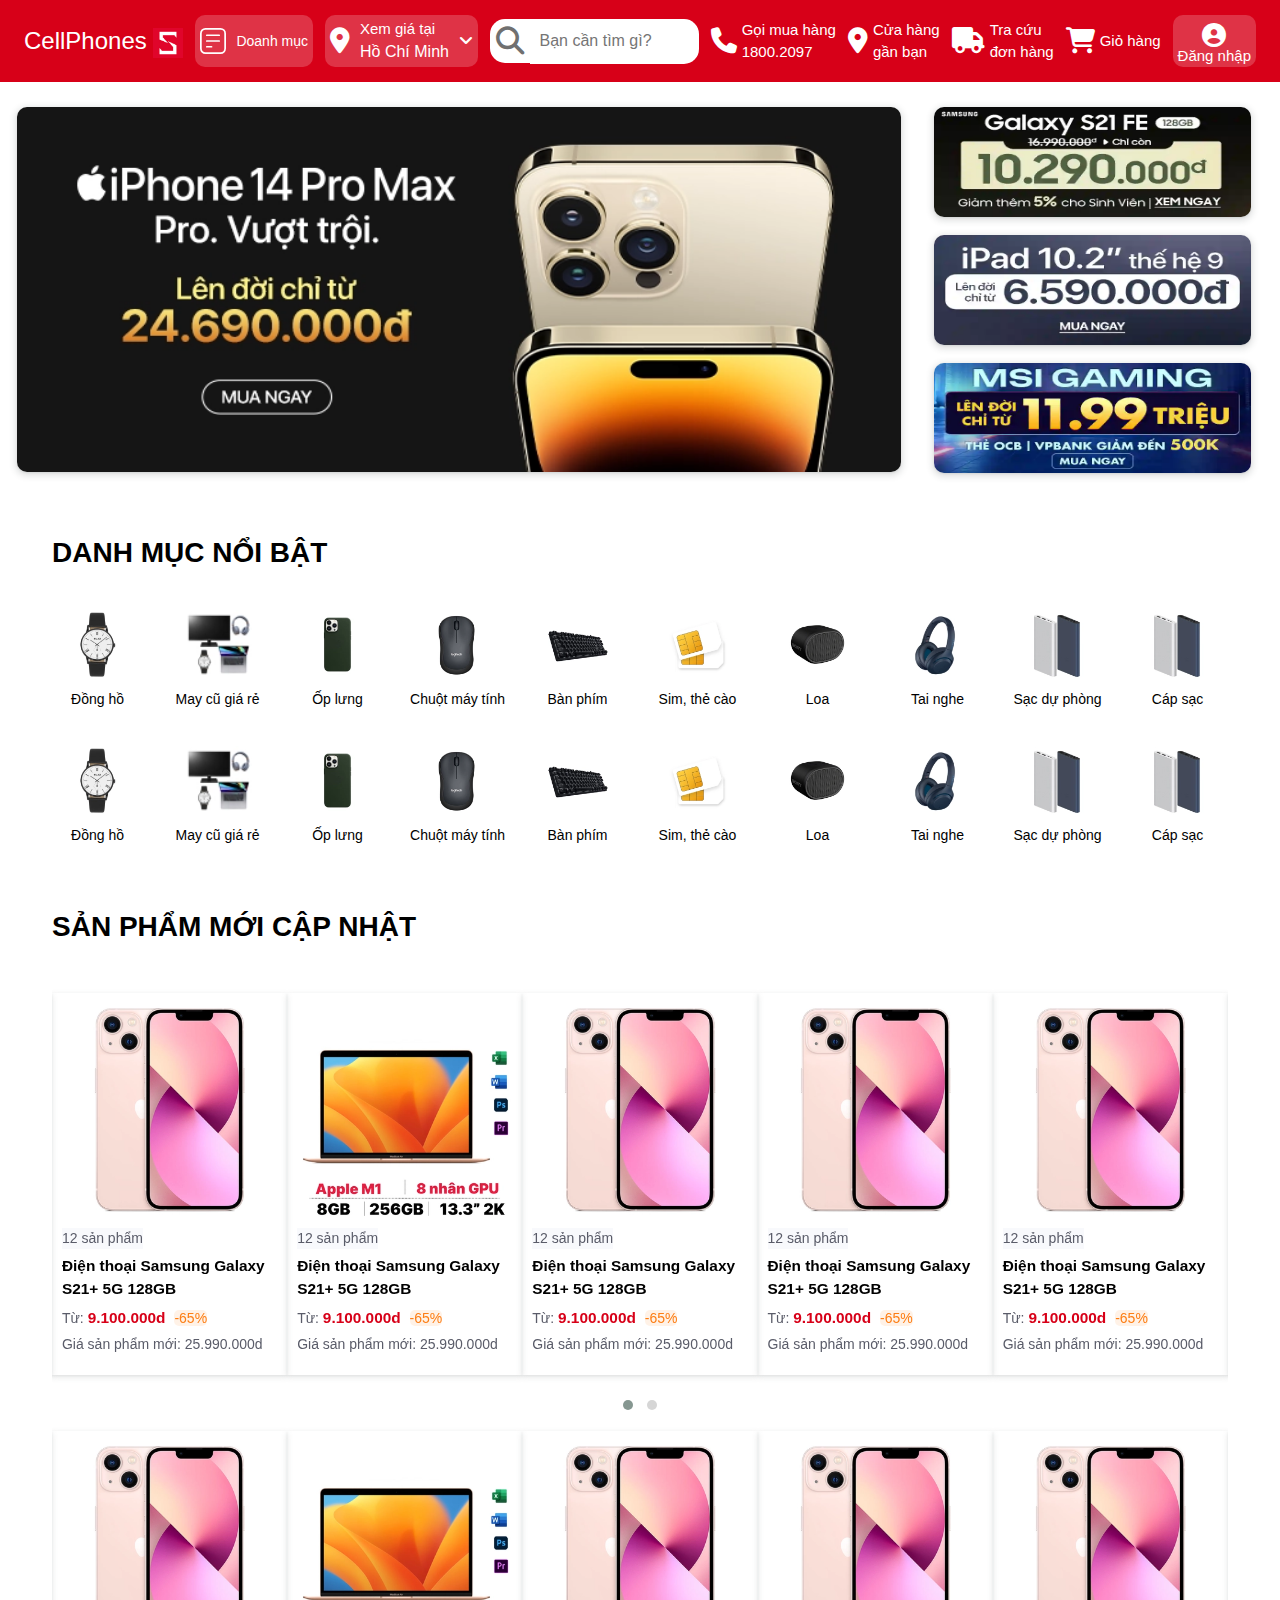
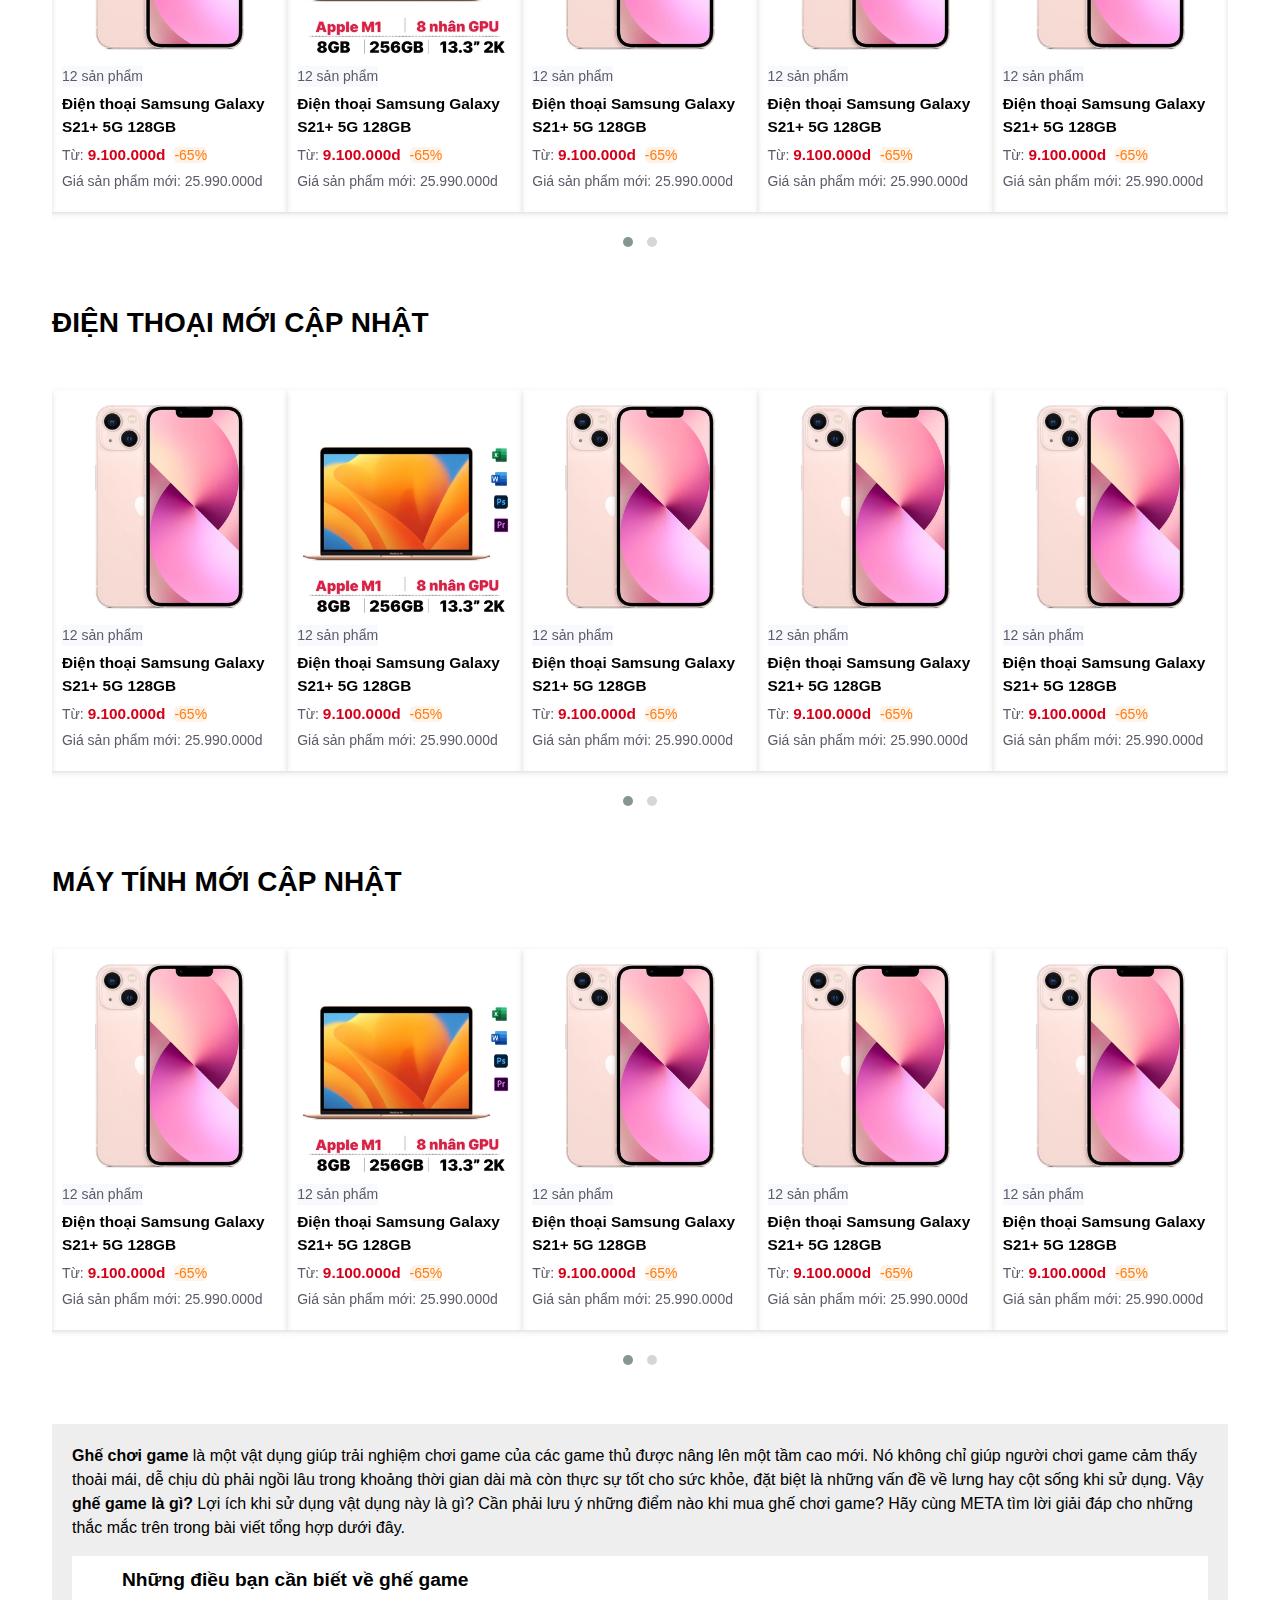
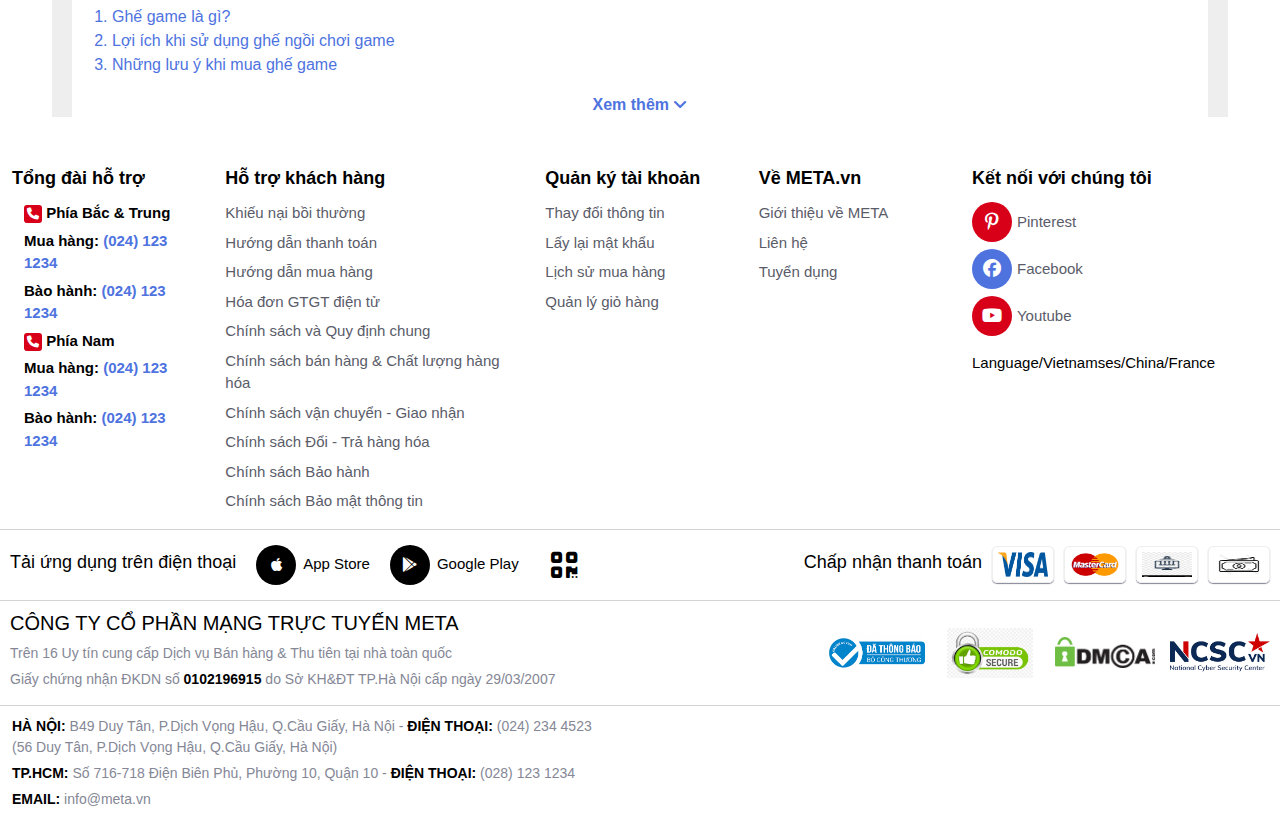
==== commit c8b9f115: "update ui index" ====
--- a/index.html
+++ b/index.html
@@ -98,7 +98,7 @@
                 </div>
 
                 <div class="navbar-brand general item-info item-768 order-lg-7 order-md-7 order-7">
-                    <div class="icon-address"><i class="fa-solid fa-car"></i></div>
+                    <div class="icon-address"><i class="fa-solid fa-truck"></i></div>
                     <div class="info-location">
                         <p>Tra cứu</p>
                         <p>đơn hàng</p>
@@ -130,23 +130,23 @@
     <!-- Main start -->
     <main>
         <!-- Banner start -->
-        <section class="banner my-3">
-            <div class="container">
+        <section class="banner">
+            <div class="container container-header">
                 <div class="row">
                     <div class="col-lg-9 col-md-9 col-12 mb-3">
                         <div class="img-banner">
                             <img src="./public/image/banner1.png" width="100%" alt="banner">
                         </div>
                     </div>
-                    <div class="col-lg-3 col-md-3 col-12">
-                    <div class="right-banner row">
-                            <div class="col-lg-12 col-4 mb-2">
+                    <div class="col-lg-3 col-md-3 col-12 p-0">
+                        <div class="right-banner row">
+                            <div class="col-lg-12 col-md-12 col-4 mb-2">
                                 <img src="./public/image/img-intro1.png" class="img-fluid" alt="">
                             </div>
-                            <div class="col-lg-12 col-4 mb-2">
+                            <div class="col-lg-12 col-md-12 col-4 mb-2">
                                 <img src="./public/image/img-intro2.png" class="img-fluid" alt="">
                             </div>
-                            <div class="col-lg-12 col-4 mb-2">
+                            <div class="col-lg-12 col-md-12 col-4 mb-2">
                                 <img src="./public/image/img-intro.png" class="img-fluid" alt="">
                             </div>
                         </div>
--- a/public/css/style.css
+++ b/public/css/style.css
@@ -421,8 +421,20 @@
         max-width: 1200px;
     }
     .container-header {
-        max-width: 1400px;
-    }
+        max-width: 100%;
+    }
+
+}
+
+.navbar{
+  padding: 15px 12px;
+}
+
+.navbar-brand{
+  padding-top: 0;
+  padding-bottom: 0;
+  height: auto;
+  margin-right: 12px;
 }
 
 .row {
@@ -1290,7 +1302,7 @@
 
 /*=================Custom css====================*/
 .header-bottom .navbar-brand{
-  font-size: 1.5rem;
+  font-size: 24px;
 }
 
 nav.header-bottom {
@@ -1314,10 +1326,10 @@
 .header-bottom .navbar-brand.location{
     display: flex;
     align-items: center;
-    gap: 5px;
+    gap: 10px;
     background: hsla(0,0%,100%,.2);
     border-radius: 10px;
-    height: 42px;
+    height: 52px;
     padding: 3px 5px;
     cursor: pointer;
 }
@@ -1332,32 +1344,32 @@
 
 .header-bottom .navbar-brand.category a.dropdown-toggle{
     padding: 0;
-    font-size: 16px;
+    font-size: 14px;
 }
 .header-bottom .navbar-brand.category a.dropdown-toggle::after{
     display: none;
 }
 
 .header-bottom .navbar-brand.category svg{
-    height: 20px;
+    height: 26px;
 }
 
 .header-bottom .navbar-brand.general .icon-address{
     margin: 0;
-    font-size: 20px;
+    font-size: 26px;
 } 
 .header-bottom .navbar-brand.general p{
     margin: 0;
-    font-size: 10px;
+    font-size: 15px;
 } 
 .header-bottom .navbar-brand.general p.name,
 .header-bottom .navbar-brand.general .icon-down{
     margin: 0;
-    font-size: 12px;
+    font-size: 16px;
 } 
 
 .search-header{
-    width: 400px;
+    width: 360px;
 }
 .search-header .group-input{
     position: relative;
@@ -1367,22 +1379,21 @@
 .search-header .group-input .btn-search button{
     background-color: #fff;
     border: 0;
-    border-radius: 10px 0 0 10px;
+    border-radius: 15px 0 0 15px;
     box-sizing: border-box;
     color: #707070;
-    height: 34px;
     font-weight: bold;
-    font-size: 24px;
+    font-size: 28.3px;
 }
 
 .search-header .group-input input[type=search]{
     border: 0;
-    border-radius: 0 10px 10px 0;
+    border-radius: 0 15px 15px 0;
     font-size: 16px;
     outline: none;
-    height: 34px;
     padding: 0.5rem 0.5rem 0.5rem 0.6rem;
     width: 100%;
+    height: 45px;
 }
 
 .header-bottom .navbar-brand.item-info{
@@ -1393,22 +1404,23 @@
 
 .header-bottom .navbar-brand.general p{
     margin: 0;
-    font-size: 12px;
+    font-size: 15px;
 } 
 
 .header-bottom .navbar-brand.login{
     display: flex;
     flex-direction: column;
-    height: 100%;
+    /* height: 100%; */
     gap: 0;
+    margin-right: 0;
 }
 .header-bottom .navbar-brand.login .icon-user{
     /* font-size: 12px; */
 }
 .header-bottom .navbar-brand.login p{
     margin: 0;
-    margin-top: -5px;
-    font-size: 12px;
+    margin-top: -9px;
+    font-size: 15px;
 }
 
 @media screen and (max-width: 1100px){
@@ -1449,9 +1461,15 @@
     }
 }
 @media screen and (max-width:768.98px) {
+    .navbar .container{
+      flex-wrap: nowrap;
+    }
     .search-header{
-        max-width: 400px;
+        max-width: 350px;
         width: calc(100% - 220px);
+    }
+    .search-header .group-input .btn-search button{
+      font-size: 28.5px;
     }
     .header-bottom .navbar-brand.item-768{
         display: none;
@@ -1466,7 +1484,6 @@
         gap: 0;
         background: hsla(0,0%,100%,.2);
         border-radius: 10px;
-        height: 42px;
         padding: 3px 5px;
         cursor: pointer;
     }
@@ -1476,10 +1493,32 @@
     }
 }
 
-.banner img{
-    border-radius: 10px;
-    box-shadow: 0 1px 2px 0 rgba(60,64,67,.1), 0 2px 6px 2px rgba(60,64,67,.15);
-    overflow: hidden;
+.banner {
+  margin: 25px 5px;
+}
+
+.banner .row{
+  gap: 10px 21px;
+}
+
+.banner .row .col-lg-9,
+.banner .row .col-md-9{
+  flex: 0 0 calc(75% - 45px);
+  max-width: calc(75% - 45px);
+}
+
+.banner .img-banner img,
+.banner .right-banner img{
+  border-radius: 10px;
+  box-shadow: 0 1px 2px 0 rgba(60,64,67,.1), 0 2px 6px 2px rgba(60,64,67,.15);
+  overflow: hidden;
+  height: 110px;
+  width: 100%;
+}
+
+.banner .img-banner img{
+    height: 365px;
+    /* object-fit: cover; */
 }
 
 @media screen and (max-width: 768.98px) {
@@ -1487,7 +1526,15 @@
     padding-right: 0.35rem;
     padding-left: 0.35rem;
   }
-
+  .banner .row .col-lg-9,
+  .banner .row .col-md-9{
+    flex: 0 0 100%;
+    max-width: 100%;
+  }
+
+  .banner .right-banner.row{
+    gap: 0;
+  }
 }
 
 
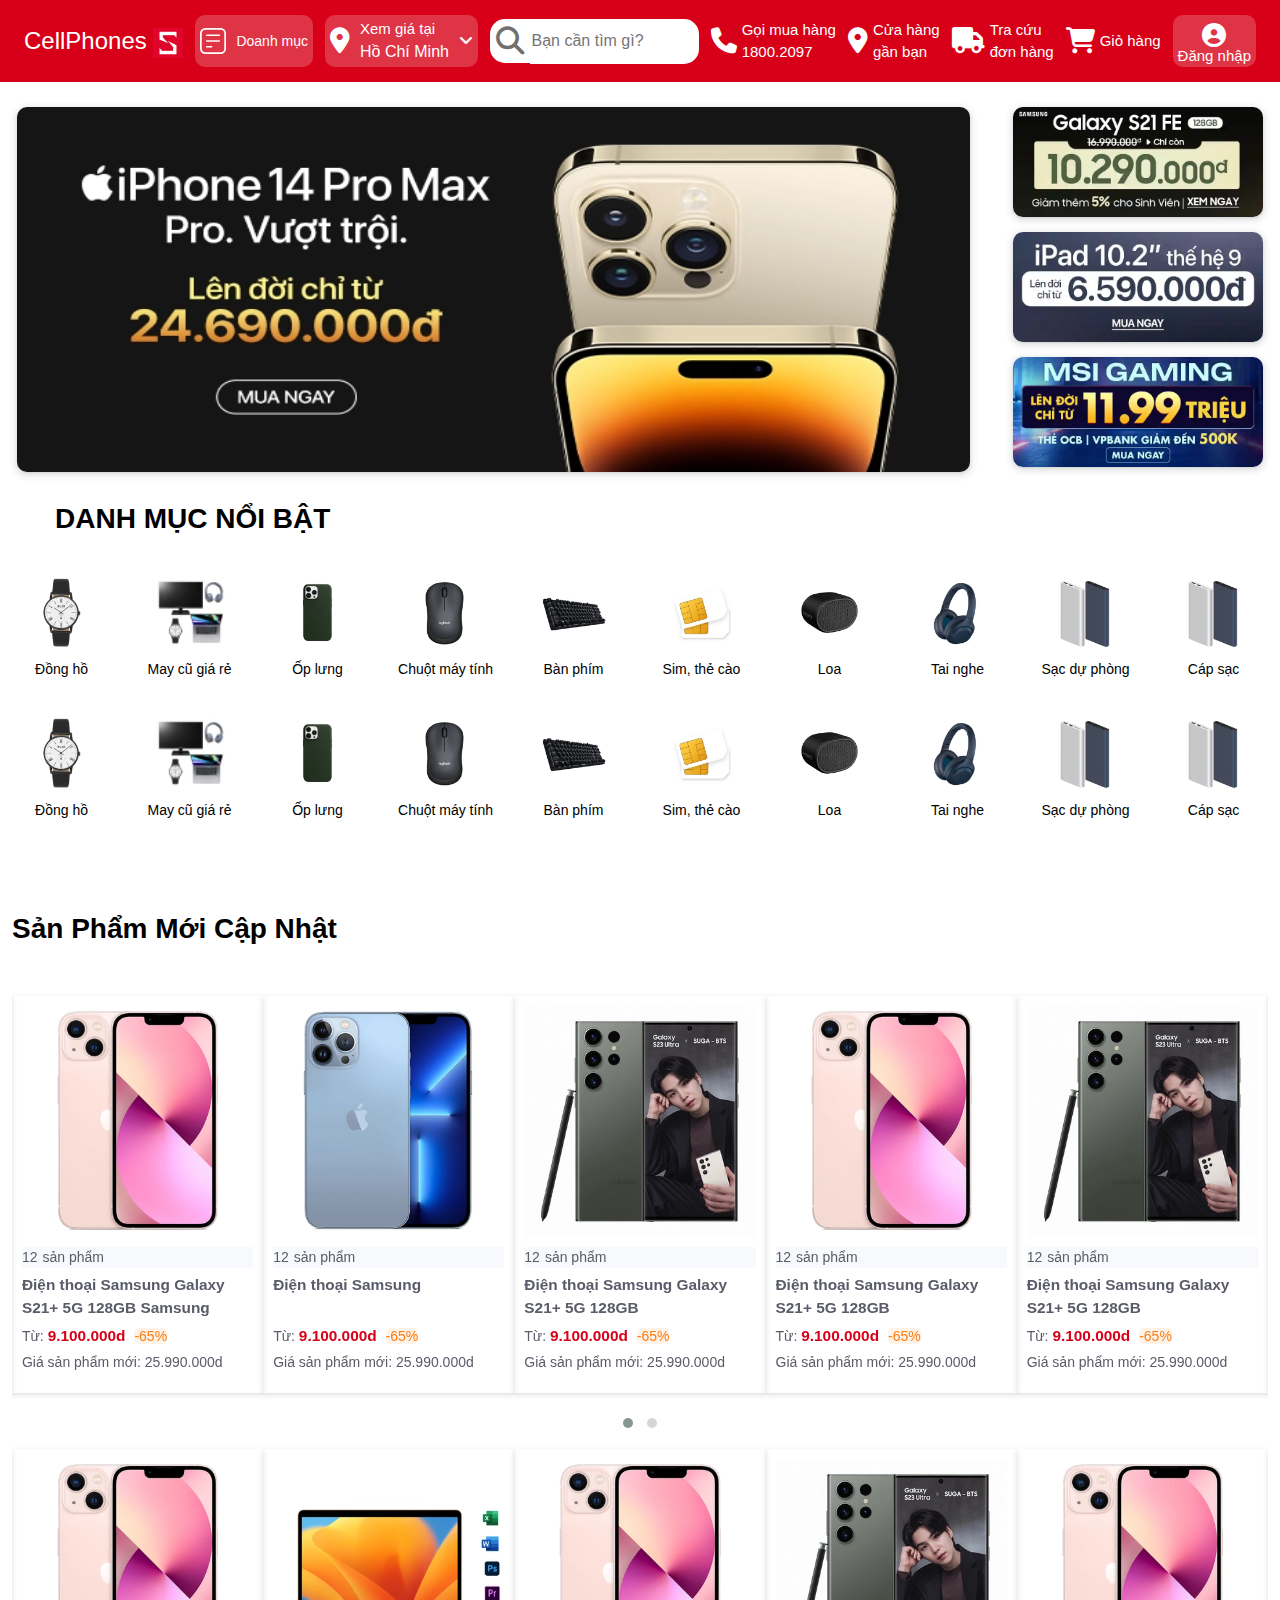
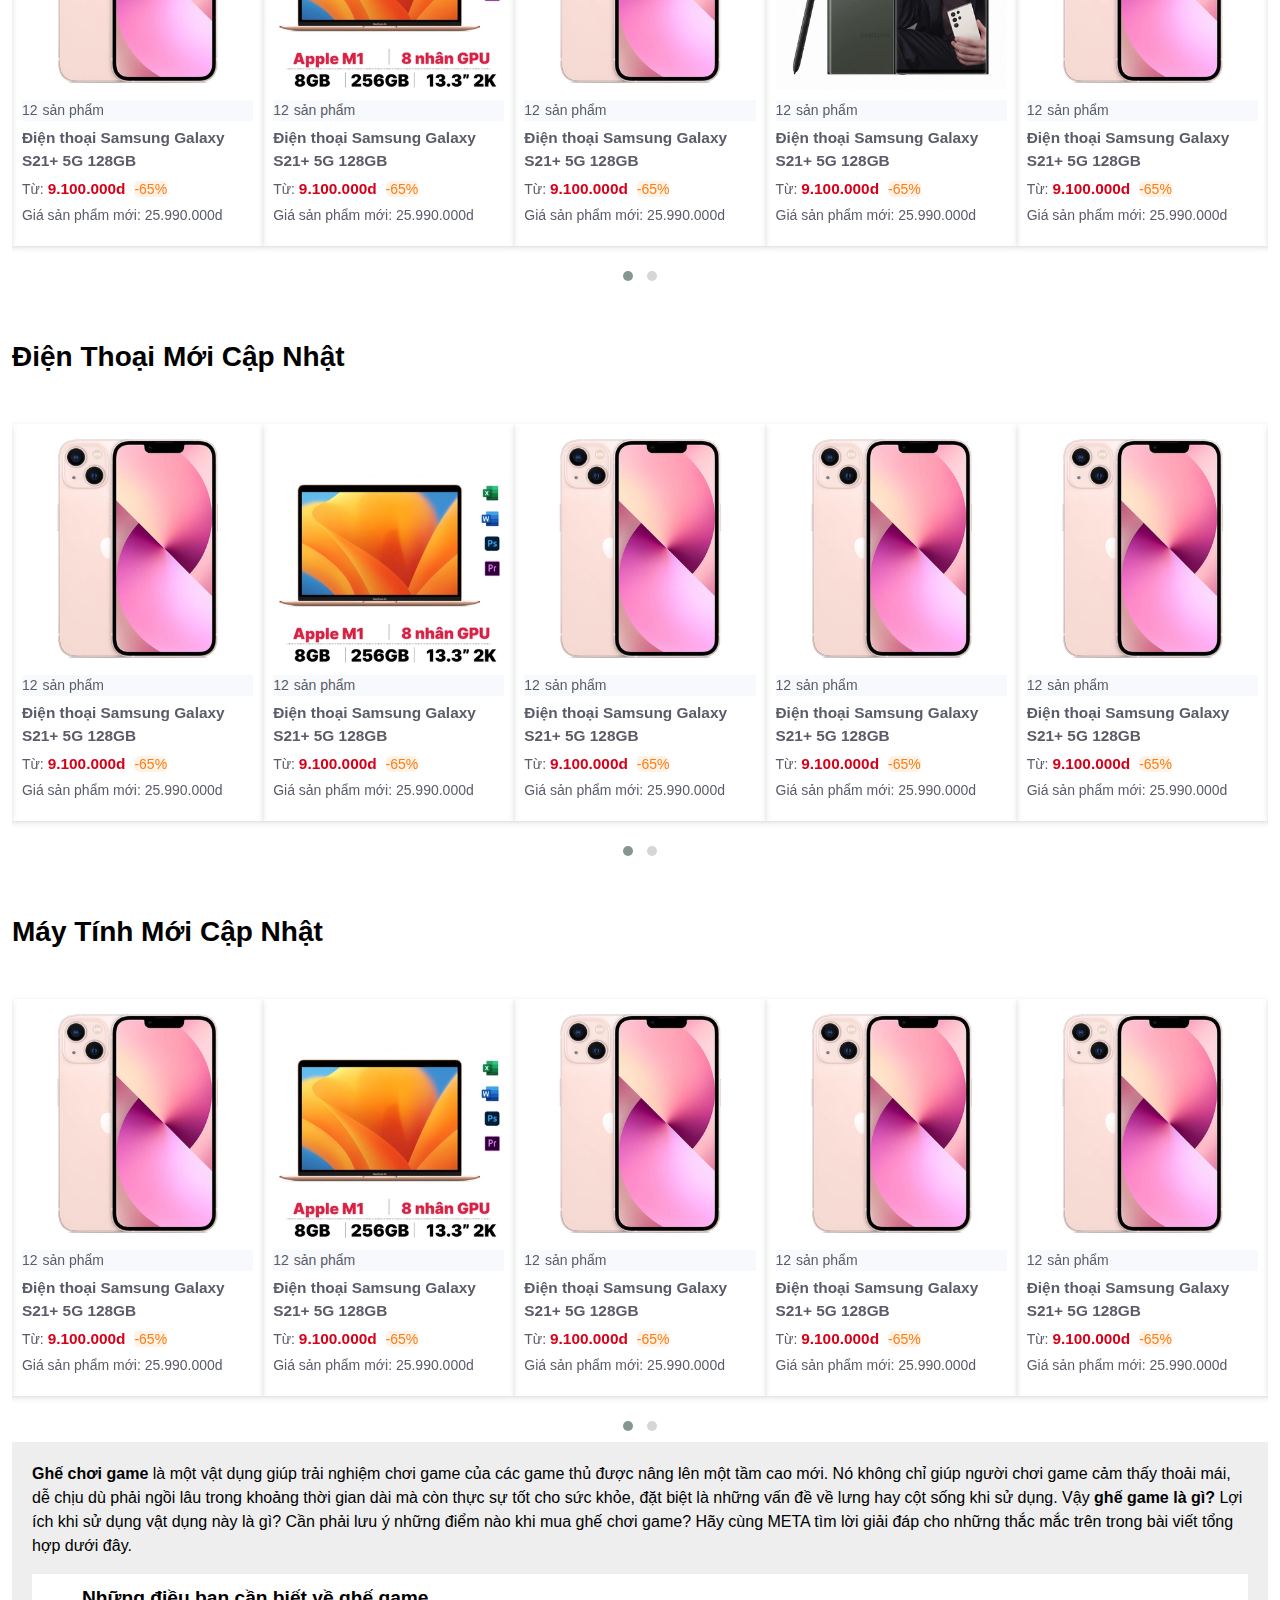
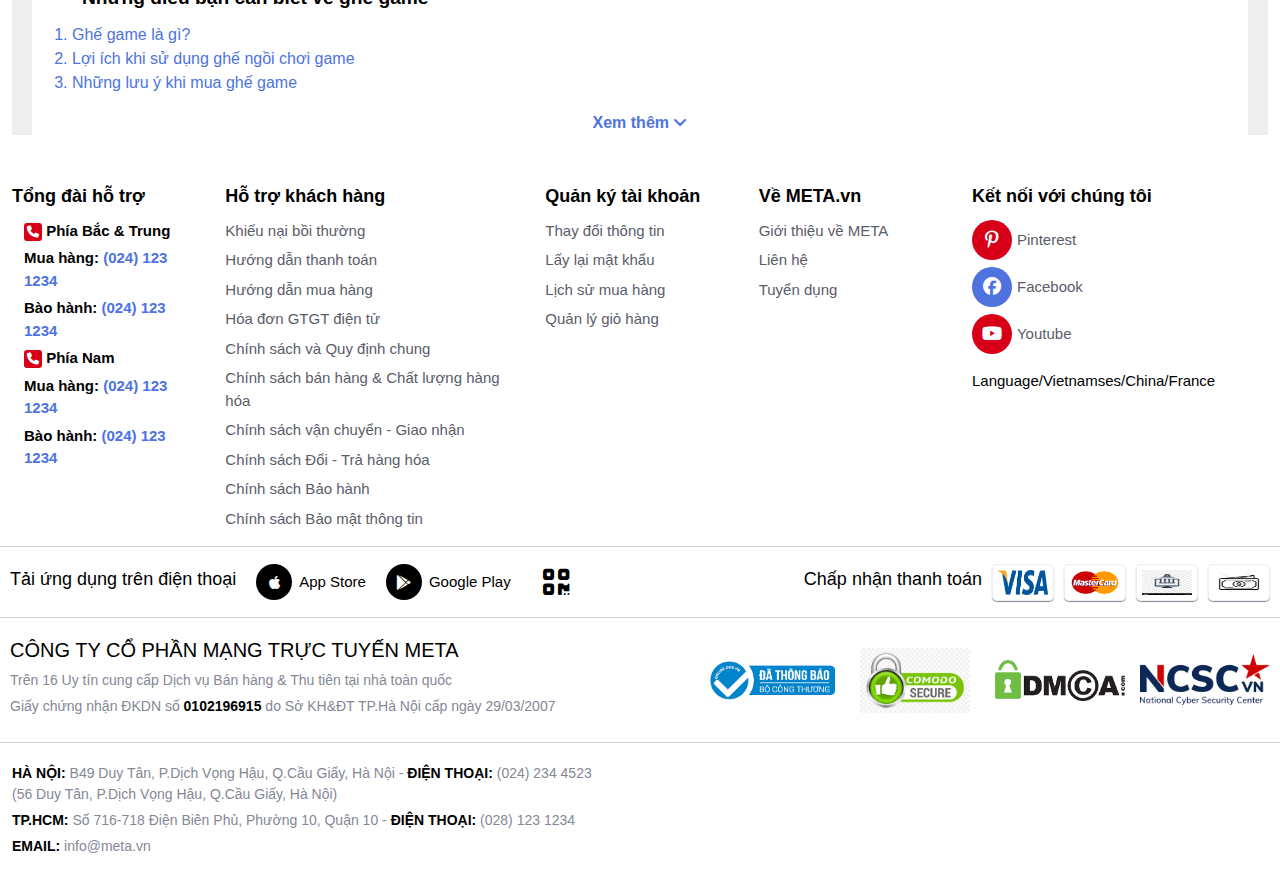
==== commit da2173f1: "update UI Newlike" ====
--- a/index.html
+++ b/index.html
@@ -132,21 +132,21 @@
         <!-- Banner start -->
         <section class="banner">
             <div class="container container-header">
-                <div class="row">
-                    <div class="col-lg-9 col-md-9 col-12 mb-3">
+                <div class="flex-banner">
+                    <div class="banner-main">
                         <div class="img-banner">
                             <img src="./public/image/banner1.png" width="100%" alt="banner">
                         </div>
                     </div>
-                    <div class="col-lg-3 col-md-3 col-12 p-0">
-                        <div class="right-banner row">
-                            <div class="col-lg-12 col-md-12 col-4 mb-2">
+                    <div class="banner-refer">
+                        <div class="right-banner">
+                            <div class="item">
                                 <img src="./public/image/img-intro1.png" class="img-fluid" alt="">
                             </div>
-                            <div class="col-lg-12 col-md-12 col-4 mb-2">
+                            <div class="item">
                                 <img src="./public/image/img-intro2.png" class="img-fluid" alt="">
                             </div>
-                            <div class="col-lg-12 col-md-12 col-4 mb-2">
+                            <div class="item">
                                 <img src="./public/image/img-intro.png" class="img-fluid" alt="">
                             </div>
                         </div>
@@ -157,11 +157,11 @@
         <!-- Banner end -->
 
         <!--Category start-->
-        <section class="manufacture my-5">
+        <section class="manufacture">
+            <div class="heading">
+                <h3>Danh mục nổi bật</h3>
+            </div>
             <div class="container">
-                <div class="heading">
-                    <h3>Danh mục nổi bật</h3>
-                </div>
                 <div class="parent-cate row">
                     <div class="group-manu">
                         <a class="item" href="./product.html">
@@ -263,40 +263,40 @@
                             <img src="./public/image/product2.png" loading="lazy" alt="Product">
                             <div class="group-info">
                                 <div class="tags"><span>12</span> sản phẩm</div>
-                                <p class="name"><a href="./detail2.html">Điện thoại Samsung Galaxy S21+ 5G 128GB</a></p>
-                                <p class="price">Từ: <span>9.100.000d</span> <span class="sale"> -65%</span></p>
-                                <p>Giá sản phẩm mới: 25.990.000d</p>
-                            </div>
-                        </div>
-                        <div class="item">
-                            <img src="./public/image/product3.png" loading="lazy" alt="Product">
-                            <div class="group-info">
-                                <div class="tags"><span>12</span> sản phẩm</div>
-                                <p class="name"><a href="./detail2.html">Điện thoại Samsung Galaxy S21+ 5G 128GB</a></p>
-                                <p class="price">Từ: <span>9.100.000d</span> <span class="sale"> -65%</span></p>
-                                <p>Giá sản phẩm mới: 25.990.000d</p>
-                            </div>
-                        </div>
-                        <div class="item">
-                            <img src="./public/image/product2.png" loading="lazy" alt="Product">
-                            <div class="group-info">
-                                <div class="tags"><span>12</span> sản phẩm</div>
-                                <p class="name"><a href="./detail2.html">Điện thoại Samsung Galaxy S21+ 5G 128GB</a></p>
-                                <p class="price">Từ: <span>9.100.000d</span> <span class="sale"> -65%</span></p>
-                                <p>Giá sản phẩm mới: 25.990.000d</p>
-                            </div>
-                        </div>
-                        <div class="item">
-                            <img src="./public/image/product2.png" loading="lazy" alt="Product">
-                            <div class="group-info">
-                                <div class="tags"><span>12</span> sản phẩm</div>
-                                <p class="name"><a href="./detail2.html">Điện thoại Samsung Galaxy S21+ 5G 128GB</a></p>
-                                <p class="price">Từ: <span>9.100.000d</span> <span class="sale"> -65%</span></p>
-                                <p>Giá sản phẩm mới: 25.990.000d</p>
-                            </div>
-                        </div>
-                        <div class="item">
-                            <img src="./public/image/product2.png" loading="lazy" alt="Product">
+                                <p class="name"><a href="./detail2.html">Điện thoại Samsung Galaxy S21+ 5G 128GB Samsung Galaxy S21+ 5G 128GB</a></p>
+                                <p class="price">Từ: <span>9.100.000d</span> <span class="sale"> -65%</span></p>
+                                <p>Giá sản phẩm mới: 25.990.000d</p>
+                            </div>
+                        </div>
+                        <div class="item">
+                            <img src="./public/image/3_51_1_7.png" loading="lazy" alt="Product">
+                            <div class="group-info">
+                                <div class="tags"><span>12</span> sản phẩm</div>
+                                <p class="name"><a href="./detail2.html">Điện thoại Samsung</a></p>
+                                <p class="price">Từ: <span>9.100.000d</span> <span class="sale"> -65%</span></p>
+                                <p>Giá sản phẩm mới: 25.990.000d</p>
+                            </div>
+                        </div>
+                        <div class="item">
+                            <img src="./public/image/galaxys23ultra_front_green_221122_2.png" loading="lazy" alt="Product">
+                            <div class="group-info">
+                                <div class="tags"><span>12</span> sản phẩm</div>
+                                <p class="name"><a href="./detail2.html">Điện thoại Samsung Galaxy S21+ 5G 128GB</a></p>
+                                <p class="price">Từ: <span>9.100.000d</span> <span class="sale"> -65%</span></p>
+                                <p>Giá sản phẩm mới: 25.990.000d</p>
+                            </div>
+                        </div>
+                        <div class="item">
+                            <img src="./public/image/product2.png" loading="lazy" alt="Product">
+                            <div class="group-info">
+                                <div class="tags"><span>12</span> sản phẩm</div>
+                                <p class="name"><a href="./detail2.html">Điện thoại Samsung Galaxy S21+ 5G 128GB</a></p>
+                                <p class="price">Từ: <span>9.100.000d</span> <span class="sale"> -65%</span></p>
+                                <p>Giá sản phẩm mới: 25.990.000d</p>
+                            </div>
+                        </div>
+                        <div class="item">
+                            <img src="./public/image/galaxys23ultra_front_green_221122_2.png" loading="lazy" alt="Product">
                             <div class="group-info">
                                 <div class="tags"><span>12</span> sản phẩm</div>
                                 <p class="name"><a href="./detail2.html">Điện thoại Samsung Galaxy S21+ 5G 128GB</a></p>
@@ -364,7 +364,7 @@
                             </div>
                         </div>
                         <div class="item">
-                            <img src="./public/image/product2.png" loading="lazy" alt="Product">
+                            <img src="./public/image/galaxys23ultra_front_green_221122_2.png" loading="lazy" alt="Product">
                             <div class="group-info">
                                 <div class="tags"><span>12</span> sản phẩm</div>
                                 <p class="name"><a href="./detail2.html">Điện thoại Samsung Galaxy S21+ 5G 128GB</a></p>
@@ -502,7 +502,7 @@
         <!--Feature end-->
 
         <!--Feature start-->
-        <section class="product my-5">
+        <section class="product mt-5">
             <div class="container">
                 <div class="heading">
                     <h3>Máy tính mới cập nhật</h3>
@@ -589,7 +589,7 @@
         <!--Feature end-->
 
         <!--Description start-->
-        <section class="description my-5">
+        <section class="description mb-5">
             <div class="container">
                 <div class="content">
                     <div class="top-content">
--- a/public/css/style.css
+++ b/public/css/style.css
@@ -418,7 +418,7 @@
 
 @media (min-width: 1200px) {
     .container, .container-sm, .container-md, .container-lg, .container-xl {
-        max-width: 1200px;
+        max-width: 1300px;
     }
     .container-header {
         max-width: 100%;
@@ -1391,7 +1391,7 @@
     border-radius: 0 15px 15px 0;
     font-size: 16px;
     outline: none;
-    padding: 0.5rem 0.5rem 0.5rem 0.6rem;
+    padding: 0.5rem 0.5rem 0.5rem 0.1rem;
     width: 100%;
     height: 45px;
 }
@@ -1521,11 +1521,30 @@
     /* object-fit: cover; */
 }
 
+.flex-banner{
+  display: flex;
+  align-items: start;
+  gap: 20px 43px;
+}
+
+.flex-banner .banner-main{
+  flex: 0 0 calc(100% - 293px);
+  width: calc(100% - 293px);
+}
+
+.flex-banner .banner-refer{
+  flex: 0 0 250px;
+  width: 250px;
+}
+
+.flex-banner .banner-refer .right-banner{
+  display: flex;
+  flex-direction: column;
+  gap: 15px 0;
+}
+
 @media screen and (max-width: 768.98px) {
-  .right-banner div[class*='col-']{
-    padding-right: 0.35rem;
-    padding-left: 0.35rem;
-  }
+
   .banner .row .col-lg-9,
   .banner .row .col-md-9{
     flex: 0 0 100%;
@@ -1535,12 +1554,46 @@
   .banner .right-banner.row{
     gap: 0;
   }
+
+  .flex-banner{
+    flex-direction: column;
+  }
+
+  .flex-banner .banner-main{
+    flex: 0 0 100%;
+    width: 100%;
+  }
+  
+  .flex-banner .banner-refer{
+    flex: 0 0 100%;
+    width: 100%;
+  }
+  
+  .flex-banner .banner-refer .right-banner{
+    flex-direction: row;
+    gap: 0 15px;
+  }
+
+  .banner .img-banner img,
+  .banner .right-banner img{
+    height: auto;
+    /* object-fit: cover; */
+  }
+  
 }
 
 
 /*================Manufacture=================*/
 .manufacture,.product{
     font-size: 14px;
+}
+
+.manufacture{
+  margin: 30px 0 75px 0;
+}
+
+.manufacture .heading{
+  margin-left: 55px;
 }
 
 .manufacture .heading h3,
@@ -1551,6 +1604,10 @@
     text-transform: uppercase;
 }
 
+.product .heading h3{
+  text-transform: capitalize;
+}
+
 .manufacture .group-manu{
     display: flex;
     flex-direction: row;
@@ -1612,7 +1669,17 @@
 .carousel-product .item .group-info .tags{
     color: var(--gray-dark);
     background: var(--light);
-    display: inline-block;
+    display: flex;
+    align-items: center;
+    gap: 5px;
+
+}
+
+.carousel-product .item .group-info .color{
+  display: block;
+  width: 10px;
+  height: 10px;
+  border-radius: 50%;
 }
 
 .carousel-product .item .group-info .name{
@@ -1622,7 +1689,11 @@
 }
 
 .carousel-product .item .group-info .name a{
-  color: var(--dark);
+  display: block;
+  color: var(--gray-dark);
+  height: 46px;
+  -webkit-line-break: 2;
+  overflow: hidden;
 }
 
 .carousel-product .item .group-info .price{
@@ -1786,8 +1857,8 @@
 }
 
 footer .download .phone span > i{
-  width: 40px;
-  height: 40px;
+  width: 36px;
+  height: 36px;
   background-color: var(--dark);
   color: var(--white);
   display: flex;
@@ -1821,7 +1892,7 @@
   display: flex;
   align-items: center;
   justify-content: space-between;
-  padding: 10px;
+  padding: 20px 10px;
   border-bottom: 1px solid #d4d4d4;
 }
 
@@ -1847,13 +1918,13 @@
 }
 
 footer .company .right .list img{
-  width: 100px;
+  width: 130px;
   aspect-ratio: 1/0.5;
   object-fit: contain;
 }
 
 footer .info-owner{
-  padding: 10px 0;
+  padding: 20px 0px;
 }
 
 footer .info-owner p{
@@ -1894,6 +1965,10 @@
     width: calc(10% - 5px);
     min-width: 100px;
   }
+
+  footer .company .right .list img{
+    width: 100px;
+  }
 }
 
 @media screen and (max-width: 414.98px){
@@ -1912,7 +1987,7 @@
   }
 
   footer .company .right{
-    overflow: hidden;
+    overflow: auto;
     width: 100%;
   }
   footer .company .right .list{
@@ -1922,6 +1997,25 @@
 
   footer .info-owner p{
     font-size: 12px;
+  }
+
+  footer .company .right .list img{
+    width: 90px;
+  }
+
+  footer .social{
+    overflow: auto;
+    width: 100%;
+  }
+
+  footer .social ul{
+    display: flex;
+    width: max-content;
+    gap: 10px;
+  }
+
+  footer .social ul li{
+    flex: 0 0 calc(33.33% - 4px);
   }
 }
 
@@ -1932,10 +2026,14 @@
   padding: 50px 0;
 }
 
+.group-category .group-parent{
+  margin: 0 35px;
+}
+
 .group-category .lists{
   display: flex;
   align-items: center;
-  gap: 15px;
+  gap: 12px;
   flex-wrap: wrap;
 }
 
@@ -1980,6 +2078,10 @@
   transition: all .3s;
 }
 
+.blogs{
+  margin-top: 90px;
+}
+
 .sort .list .item:hover{
   filter: brightness(0.9);
 }
@@ -1993,7 +2095,7 @@
 .product .see-more a,
 .blogs .see-more a{
   color: var(--dark);
-  padding: 10px 100px;
+  padding: 10px 130px;
   border-radius: 10px;
   box-shadow: 0 2px 4px 2px #d4d4d4;
 }
@@ -2012,7 +2114,7 @@
   color: #696c6d;
   padding: 10px 20px;
   border-left: 5px solid #d4d4d4;
-  margin: 40px 0;
+  margin: 15px 0;
   font-weight: bold;
   background: #f0f0f0;
 }
@@ -2032,16 +2134,19 @@
 @media screen and (max-width: 768.98px) {
   .group-category .group-parent{
     width: 100%;
-    overflow: hidden;
+    overflow: auto;
+    margin: 0;
 
   }
   .group-category .group-parent .lists{
     width: max-content;
     flex-wrap: nowrap;
-    overflow-x: auto;
   }
   .breadcrumb .name-product{
     flex-wrap: wrap;
+  }
+  .group-category{
+    padding: 40px 0;
   }
 }
 
@@ -2104,12 +2209,17 @@
   position: absolute;
   bottom: 0;
   left: 50%;
-  transform: translate(-50%, -20%);
+  transform: translate(-50%, -10%);
   background: var(--white);
   border-top-left-radius: 0;
   border-top-right-radius: 0;
   z-index: 2;
-}
+  transition: all .2s;
+}
+/* 
+.blogs article .see-more a:hover{
+  filter: brightness(.9);
+} */
 
 .blogs article .see-more > a{
   background: var(--white);
@@ -2121,7 +2231,7 @@
   bottom: -20px;
   left: 0;
   width: 100%;
-  height: 70px;
+  height: 100px;
   background: var(--white);
   filter: blur(10px);
 }
@@ -2148,6 +2258,7 @@
   padding-left: 0;
   margin-bottom: 10px;
   background-color: var(--white);
+  margin-top: 10px;
 }
 
 .breadcrumb-item+.breadcrumb-item::before{
@@ -2167,11 +2278,12 @@
 
 .breadcrumb .name-product .group-star{
   color: var(--orange);
-  font-size: .9em;
+  font-size: .8em;
 }
 
 .breadcrumb .name-product .rating{
   color: var(--blue);
+  font-weight: 400;
 }
 
 .details .left .see-all{
@@ -2227,13 +2339,11 @@
     width: max-content;
     justify-content: start;
   }
-}
-@media screen and (max-width: 414.98px) {
-  .buy-cart{
-    padding-left: 0.75rem!important;
-    margin-top: 10px;
-  }
-}
+  .manufacture .heading{
+    margin-left: 1rem;
+  }
+}
+
 
 .details .right .card{
   border-radius: 5px;
@@ -2257,27 +2367,44 @@
 }
 
 .details .right .card .content{
-  padding: 10px;
+  padding: 10px 20px;
 }
 
 .details .right .card .content .item{
   display: flex;
   justify-content: start;
   align-items: start;
-  gap: 10px;
+  gap: 20px;
   margin-bottom: 10px;
 }
 
 .details .right .card .content .item .number{
+  /* color: var(--white);
+  background-color: var(--blue);
+  max-width: 50px;
+  width: 50px;
+  aspect-ratio: 1/1;
+  border-radius: 50%;
+  position: relative; */
+  font-size: .9em;
+}
+
+.details .right .card .content .item .number span{
+  display: block;
+  position: relative;
   color: var(--white);
+  z-index: 2;
+}
+
+.details .right .card .content .item .number span::before{
+  position: absolute;
+  content: '';
+  width: 20px;
+  height: 20px;
   background-color: var(--blue);
-  width: 50px;
-  height: 20px;
   border-radius: 50%;
-  display: flex;
-  justify-content: center;
-  align-items: center;
-  font-size: .9em;
+  transform: translate(-30%, 0%);
+  z-index: -1;
 }
 
 .details .right .card .content .item .note{
@@ -2396,7 +2523,7 @@
 
 /*===============Detail================*/
 #sync1 .item {
-  padding: 80px 0px;
+  padding: 30px 0px;
   margin: 5px;
   color: #FFF;
   -webkit-border-radius: 3px;
@@ -2472,12 +2599,15 @@
 
 .product-detail .right .intro-ads img{
   border-radius: 6px;
+  width: 100%;
+  height: auto;
 }
 
 .product-detail .right .group-buy{
   display: flex;
   flex-direction: column;
   text-align: center;
+  height: 100%;
   background-color: #f12b2e;
   color: var(--white);
   border-radius: 12px;
@@ -2500,6 +2630,7 @@
 .product-detail .right .group-buy.cart{
   background-color: var(--white);
   border: 2px solid #f12b2e;
+  overflow: hidden;
 }
 
 .product-detail .right .group-buy.blue{
@@ -2523,9 +2654,34 @@
   font-size: .8em;
 }
 
+.group-flex,
+.group-flex-cart{
+  display: flex;
+  align-items: center;
+  gap: 10px;
+}
+
+.group-flex .item{
+  flex: 0 0 calc(50% - 5px);
+}
+
+.group-flex-cart div[class*='item-']{
+  height: 100%;
+}
+
+.group-flex-cart .item-large{
+  height: 66px!important;
+  flex: 0 0 calc(85% - 12px);
+}
+
+.group-flex-cart .item-small{
+  flex: 0 0  15%;
+}
+
 .character{
   font-size: 16px;
   color: var(--gray-dark);
+  margin: 80px 0;
 }
 
 .character .heading{
@@ -2540,4 +2696,32 @@
 .character ul li{
   margin-bottom: 10px;
   font-size: 1.1em;
+}
+
+.pr-sm-auto{
+  padding-right: 3.75rem;
+}
+
+@media screen and (max-width:820.98px) {
+  .pr-sm-auto{
+    padding-right: 0.75rem;
+  }
+
+  .group-flex{
+    flex-wrap: wrap;
+  }
+
+  .group-flex .item{
+    flex: 0 0 100%;
+  }
+}
+
+@media screen and (max-width: 515.98px) {
+
+  .product-detail .right .group-buy.cart span{
+    white-space: normal;
+    -webkit-line-break: 1;
+    overflow: hidden;
+    max-height: 15px;
+  }
 }